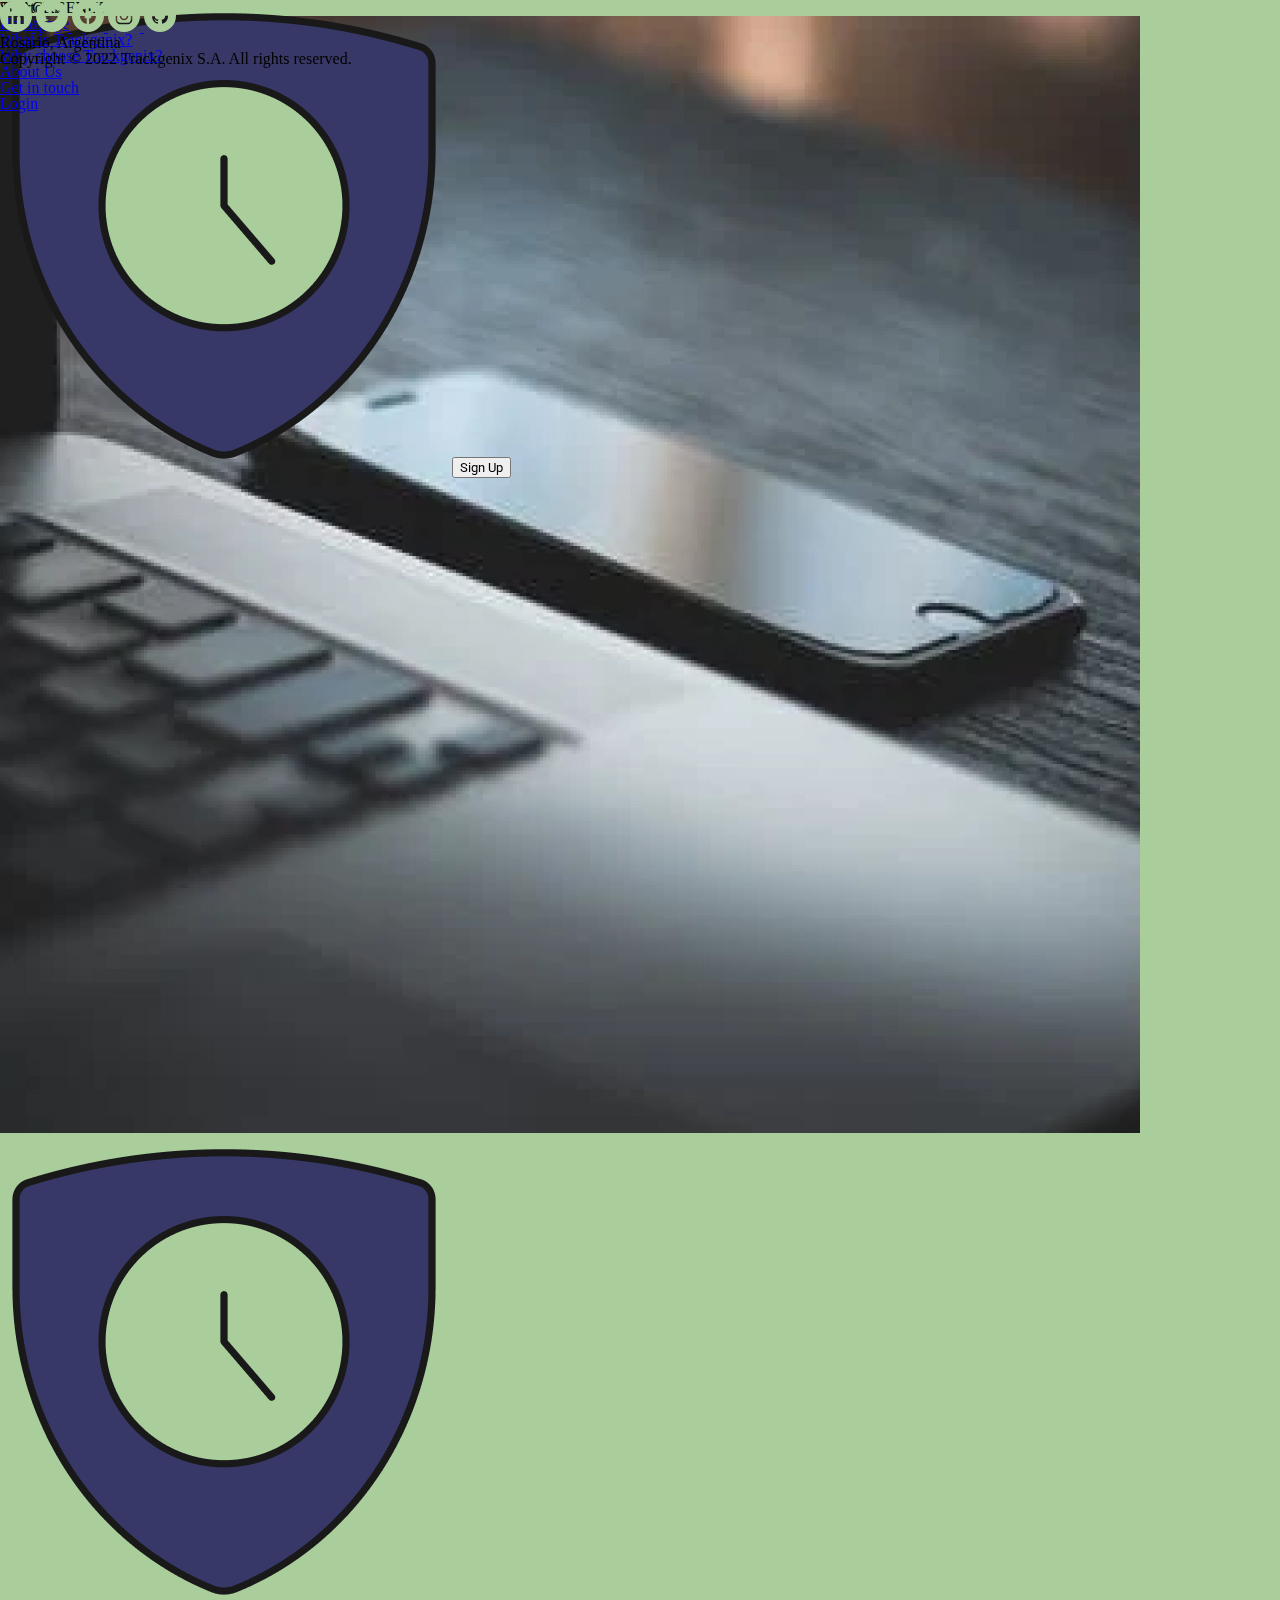
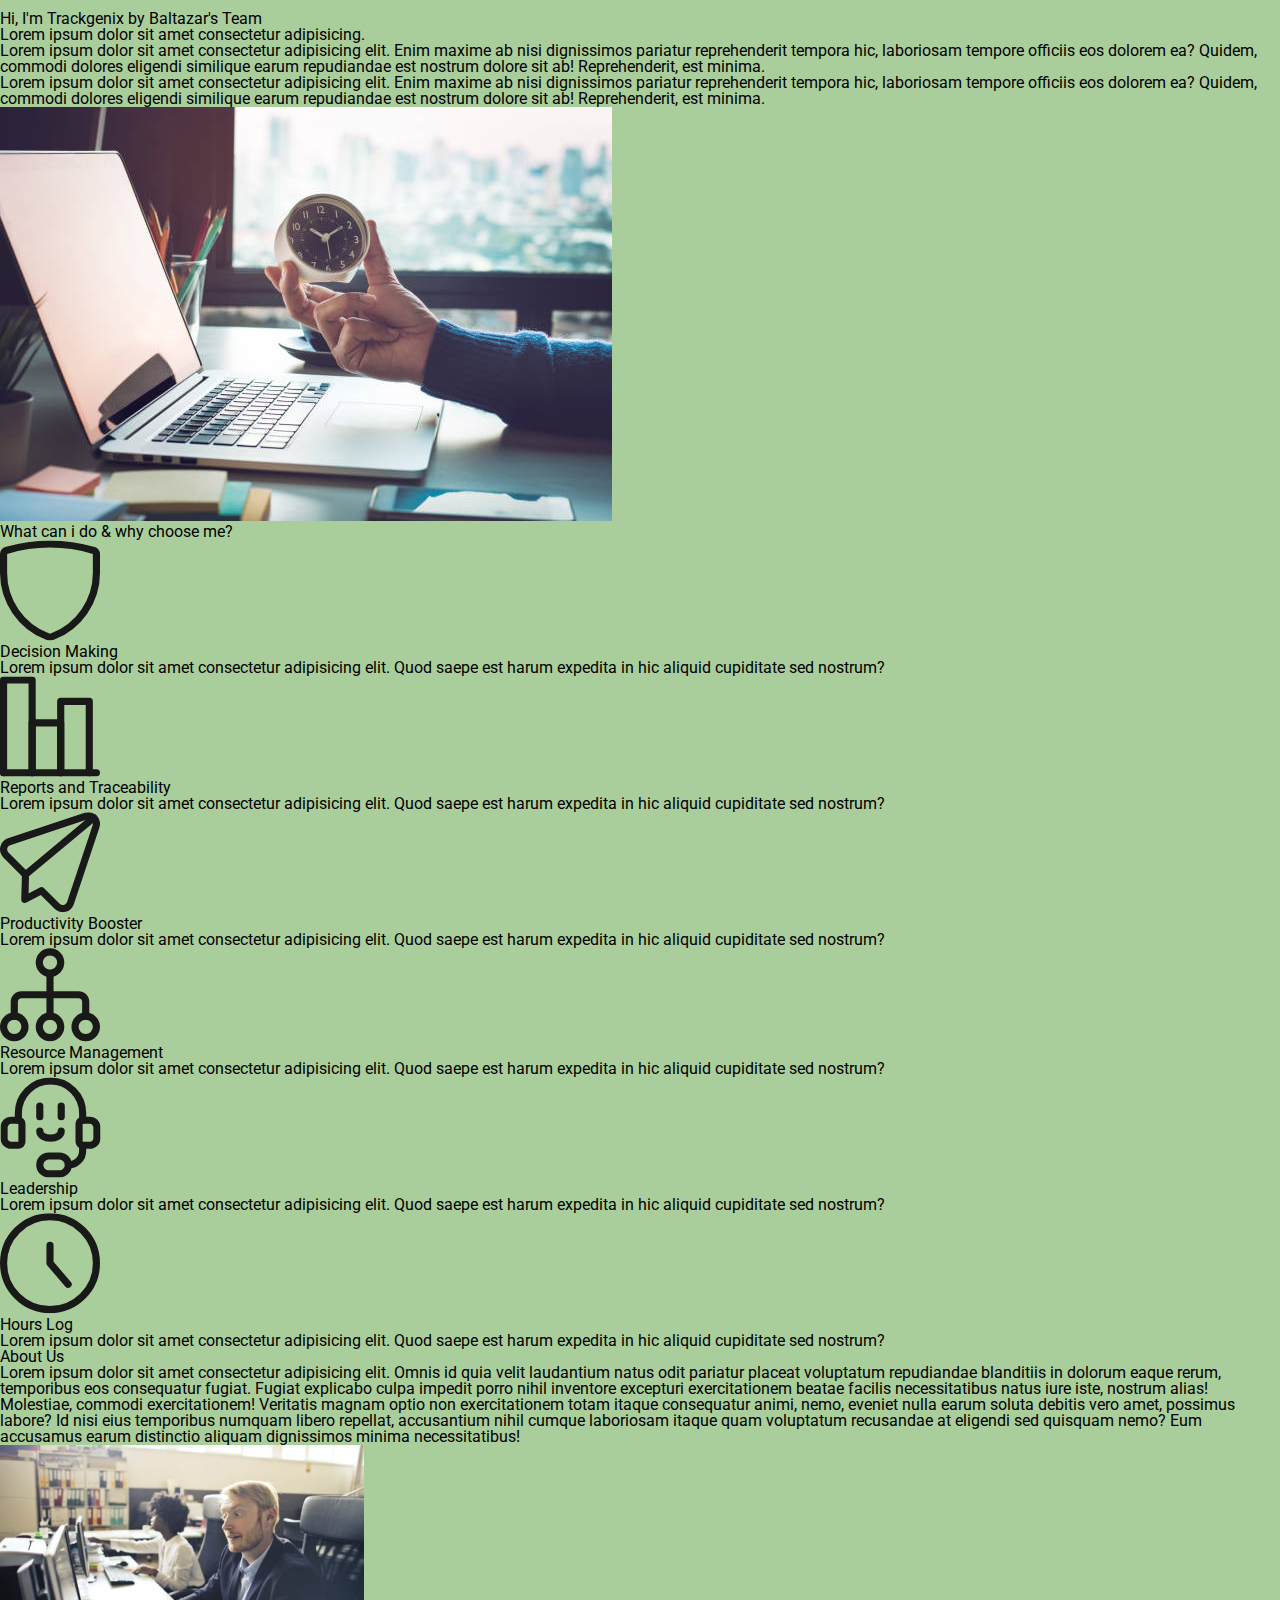
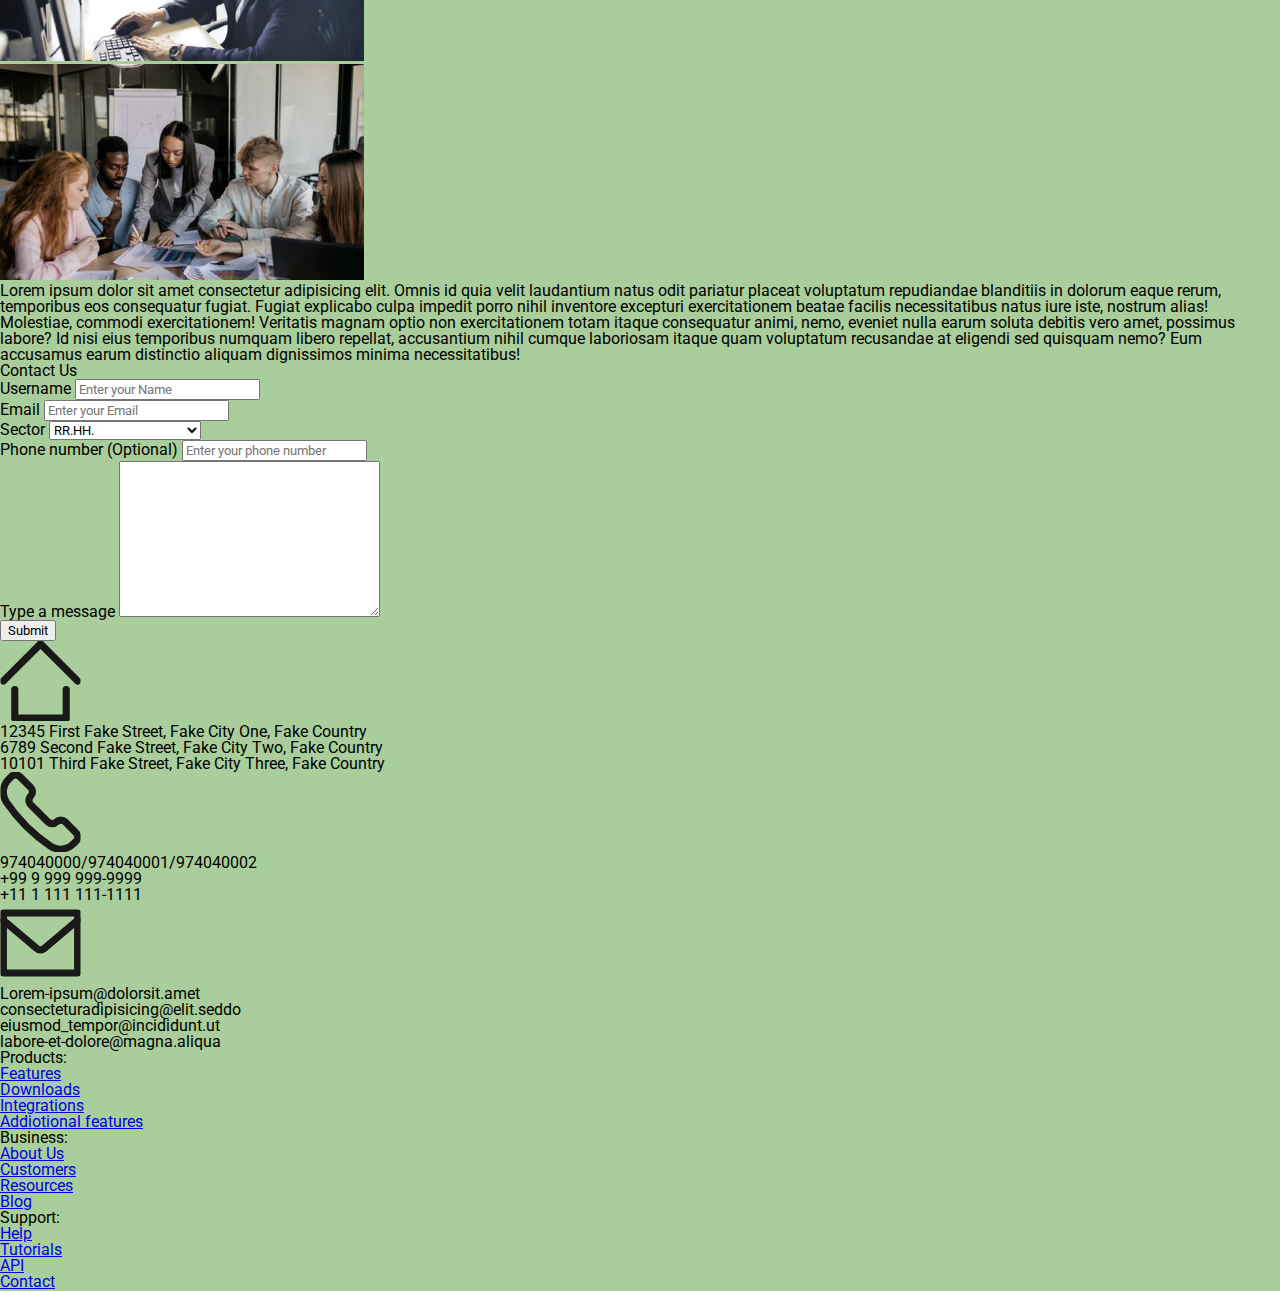
==== semana-03/index.html @ 25476b40 "BaSP-W03-2022: Changes to the img folder and modified the index.html and the README.md file" ====
<!DOCTYPE html>
<html lang="en">
    <head>
        <meta charset="UTF-8">
        <meta http-equiv="X-UA-Compatible" content="IE=edge">
        <meta name="viewport" content="width=device-width, initial-scale=1.0">
        <title>Trackgenix Landing Page</title>
        <link rel="preconnect" href="https://fonts.googleapis.com">
        <link rel="preconnect" href="https://fonts.gstatic.com" crossorigin>
        <link href="https://fonts.googleapis.com/css2?family=Roboto:wght@400;500;700&display=swap" rel="stylesheet">
        <link rel="stylesheet" href="css/reset.css">
        <link rel="stylesheet" href="css/styles.css">
    </head>
    <body>
        <header class="layout">
            <img src="img/logo.png" alt="small-logo-of-a-shield-with-a-watch-inside">
            <button>Sign Up</button>
        </header>
        <aside class="layout">
            <nav>
                <div>Shortcuts</div>
                <ul>
                    <li>
                        <a href="#homepage">Homepage</a>
                    </li>
                    <li>
                        <a href="#imtrackgenix">What is Trackgenix?</a>
                    </li>
                    <li>
                        <a href="#what-why">Why choose Trackgenix?</a>
                    </li>
                    <li>
                        <a href="#about-us">About Us</a>
                    </li>
                    <li>
                        <a href="#contact-us">Get in touch</a>
                    </li>
                    <li>
                        <a href="#homepage">Login</a>
                    </li>
                </ul>
            </nav>
        </aside>
        <footer class="layout">
            <div id="social-media-bar">
                <a href="https://ar.linkedin.com/" target="_blank">
                    <img src="img/linkedin.svg" alt="linkedin-icon">
                </a>
                <a href="https://twitter.com/" target="_blank">
                    <img src="img/twitter.svg" alt="twitter-icon">
                </a>
                <a href="https://es-la.facebook.com/" target="_blank">
                    <img src="img/facebook.svg" alt="facebook-icon">
                </a>
                <a href="https://www.instagram.com/" target="_blank">
                    <img src="img/instagram.svg" alt="instagram-icon">
                </a>
                <a href="https://github.com/" target="_blank">
                    <img src="img/githab.svg" alt="git-hub-icon">
                </a>
            </div>
            <p>Rosario, Argentina</p>
            <p>Copyright © 2022 Trackgenix S.A. All rights reserved.</p>
        </footer>
        <section id="homepage">  
            <h1>TRACKGENIX</h1>
            <img src="img/background-img.jpg" alt="a-laptop-with-a-phone-aside" id="background-img">
            <img src="img/logo.png" alt="big-logo-of-a-shield-with-a-watch-inside" id="logo-icon">
        </section>
        <main>
            <section id="im-trackgenix">
                    <h2>Hi, I'm Trackgenix by Baltazar's Team</h2>
                    <p>Lorem ipsum dolor sit amet consectetur adipisicing.</p>
                <p>
                    Lorem ipsum dolor sit amet consectetur adipisicing elit. Enim maxime ab nisi dignissimos
                    pariatur reprehenderit tempora hic, laboriosam tempore officiis eos dolorem ea? Quidem,
                    commodi dolores eligendi similique earum repudiandae est nostrum dolore sit ab!
                    Reprehenderit, est minima.
                </p>
                <p>
                    Lorem ipsum dolor sit amet consectetur adipisicing elit. Enim maxime ab nisi dignissimos
                    pariatur reprehenderit tempora hic, laboriosam tempore officiis eos dolorem ea? Quidem,
                    commodi dolores eligendi similique earum repudiandae est nostrum dolore sit ab!
                    Reprehenderit, est minima.
                </p>
                <div>
                    <img src="img/main-img.jpg" alt="a-watch-held-next-to-a-laptop">
                </div>
            </section>
            <section class="what-why">
                <h2>What can i do & why choose me?</h2>
                <div>
                    <img src="img/decision-making.svg" alt="a-shield-icon">
                    <h3>Decision Making</h3>
                    <p>
                        Lorem ipsum dolor sit amet consectetur adipisicing elit. Quod saepe est harum expedita in
                        hic aliquid cupiditate sed nostrum?
                    </p>
                </div>
                <div>
                    <img src="img/reports.svg" alt="an-icon-of-a-statistical-graph">
                    <h3>Reports and Traceability</h3>
                    <p>
                        Lorem ipsum dolor sit amet consectetur adipisicing elit. Quod saepe est harum expedita in
                        hic aliquid cupiditate sed nostrum?
                    </p>
                </div>
                <div>
                    <img src="img/productivity-booster.svg" alt="a-paper-plane-icon">
                    <h3>Productivity Booster</h3>
                    <p>
                        Lorem ipsum dolor sit amet consectetur adipisicing elit. Quod saepe est harum expedita in
                        hic aliquid cupiditate sed nostrum?
                    </p>
                </div>
                <div>
                    <img src="img/resource-management.svg" alt="a-hierarchical-tree-icon">
                    <h3>Resource Management</h3>
                    <p>
                        Lorem ipsum dolor sit amet consectetur adipisicing elit. Quod saepe est harum expedita in
                        hic aliquid cupiditate sed nostrum?
                    </p>
                </div>
                <div>
                    <img src="img/leadership.svg" alt="one-person-voice-chatting">
                    <h3>Leadership</h3>
                    <p>
                        Lorem ipsum dolor sit amet consectetur adipisicing elit. Quod saepe est harum expedita in
                        hic aliquid cupiditate sed nostrum?
                    </p>
                </div>
                <div>
                    <img src="img/hours-log.svg" alt="a-clock-icon">
                    <h3>Hours Log</h3>
                    <p>
                        Lorem ipsum dolor sit amet consectetur adipisicing elit. Quod saepe est harum expedita in
                        hic aliquid cupiditate sed nostrum?
                    </p>
                </div>
            </section>
            <section id="about-us">
                <h3>About Us</h3>
                <div>
                    <p>
                        Lorem ipsum dolor sit amet consectetur adipisicing elit. Omnis id quia velit laudantium natus
                        odit pariatur placeat voluptatum repudiandae blanditiis in dolorum eaque rerum, temporibus
                        eos consequatur fugiat. Fugiat explicabo culpa impedit porro nihil inventore excepturi
                        exercitationem beatae facilis necessitatibus natus iure iste, nostrum alias! Molestiae,
                        commodi exercitationem! Veritatis magnam optio non exercitationem totam itaque consequatur
                        animi, nemo, eveniet nulla earum soluta debitis vero amet, possimus labore? Id nisi eius
                        temporibus numquam libero repellat, accusantium nihil cumque laboriosam itaque quam
                        voluptatum recusandae at eligendi sed quisquam nemo? Eum accusamus earum distinctio aliquam
                        dignissimos minima necessitatibus!
                    </p>
                    <img src="img/first-office-img.jpg" alt="man-and-women-working-in-the-office">
                </div>
                <div>
                    <img src="img/second-office-img.jpg" alt="group-of-people-working-in-the-office">
                    <p>
                        Lorem ipsum dolor sit amet consectetur adipisicing elit. Omnis id quia velit laudantium natus
                        odit pariatur placeat voluptatum repudiandae blanditiis in dolorum eaque rerum, temporibus
                        eos consequatur fugiat. Fugiat explicabo culpa impedit porro nihil inventore excepturi
                        exercitationem beatae facilis necessitatibus natus iure iste, nostrum alias! Molestiae,
                        commodi exercitationem! Veritatis magnam optio non exercitationem totam itaque consequatur
                        animi, nemo, eveniet nulla earum soluta debitis vero amet, possimus labore? Id nisi eius
                        temporibus numquam libero repellat, accusantium nihil cumque laboriosam itaque quam
                        voluptatum recusandae at eligendi sed quisquam nemo? Eum accusamus earum distinctio aliquam
                        dignissimos minima necessitatibus!
                    </p>
                </div>
            </section>
            <section id="contact-us">
                <h3>Contact Us</h3>
                <form action="">
                    <div>
                        <label for="form-name">Username</label>
                        <input type="text" name="user-name" id="form-name" placeholder="Enter your Name">
                    </div>
                    <div>
                        <label for="form-email">Email</label>
                        <input type="email" name="user-email" id="form-email" placeholder="Enter your Email">
                    </div>
                    <div>
                        <label for="form-sector">Sector</label>
                        <select name="sector" id="form-sector">
                            <option value="rrhh">RR.HH.</option>
                            <option value="systems">SYSTEMS</option>
                            <option value="commercialization">COMMERCIALIZATION</option>
                        </select>
                    </div>
                    <div>
                        <label for="form-phone-number">Phone number (Optional)</label>
                        <input type="number" name="f-phone-num" id="form-phone" placeholder="Enter your phone number">
                    </div>
                    <div>
                        <label for="form-type-a-message">Type a message</label>
                        <textarea name="message" id="form-type-a-message" cols="30" rows="10"></textarea>
                    </div>
                    <input type="submit" name="submit" value="Submit">
                </form>
                <div>
                    <div class="contact-info">
                        <img src="img/address.svg" alt="house-icon">
                        <div>
                            <p>12345 First Fake Street, Fake City One, Fake Country</p>
                            <p>6789 Second Fake Street, Fake City Two, Fake Country</p>
                            <p>10101 Third Fake Street, Fake City Three, Fake Country</p>
                        </div>
                    </div>
                    <div class="contact-info">
                        <img src="img/phone.svg" alt="phone-icon">
                        <div>
                            <p>974040000/974040001/974040002</p>
                            <p>+99 9 999 999-9999</p>
                            <p>+11 1 111 111-1111</p>
                        </div>
                    </div>
                    <div class="contact-info">
                        <img src="img/mail.svg" alt="mail-icon">
                        <div>
                            <p>Lorem-ipsum@dolorsit.amet</p>
                            <p>consecteturadipisicing@elit.seddo</p>
                            <p>eiusmod_tempor@incididunt.ut</p>
                            <p>labore-et-dolore@magna.aliqua</p>
                        </div>
                    </div>
                </div>
            </section>
            <section id="ordered-list">
                <div class="shortcuts-list">
                    <h4>Products:</h4>
                    <ol>
                        <li>
                            <a href="#homepage">Features</a>
                        </li>
                        <li>
                            <a href="#homepage">Downloads</a>
                        </li>
                        <li>
                            <a href="#homepage">Integrations</a>
                        </li>
                        <li>
                            <a href="#homepage">Addiotional features</a>
                        </li>
                    </ol>
                </div>
                <div class="shortcuts-list">
                    <h4>Business:</h4>
                    <ol>
                        <li>
                            <a href="#about-us">About Us</a>
                        </li>
                        <li>
                            <a href="#homepage">Customers</a>
                        </li>
                        <li>
                            <a href="#homepage">Resources</a>
                        </li>
                        <li>
                            <a href="#homepage">Blog</a>
                        </li>
                    </ol>
                </div>
                <div class="shortcuts-list">
                    <h4>Support:</h4>
                    <ol>
                        <li>
                            <a href="#homepage">Help</a>
                        </li>
                        <li>
                            <a href="#homepage">Tutorials</a>
                        </li>
                        <li>
                            <a href="#homepage">API</a>
                        </li>
                        <li>
                            <a href="#contact-us">Contact</a>
                        </li>
                    </ol>
                </div>
            </section>
        </main>
    </body>
</html>
---- semana-03/css/styles.css ----
/* global */
* {
    font-family: 'Roboto', sans-serif;
}

/* body-backgrounds */
body {
    background-color: #aace9b;
}
body > div {
    background-color: #ffffff;
}

/* layout */
.layout {
    position: fixed;
}
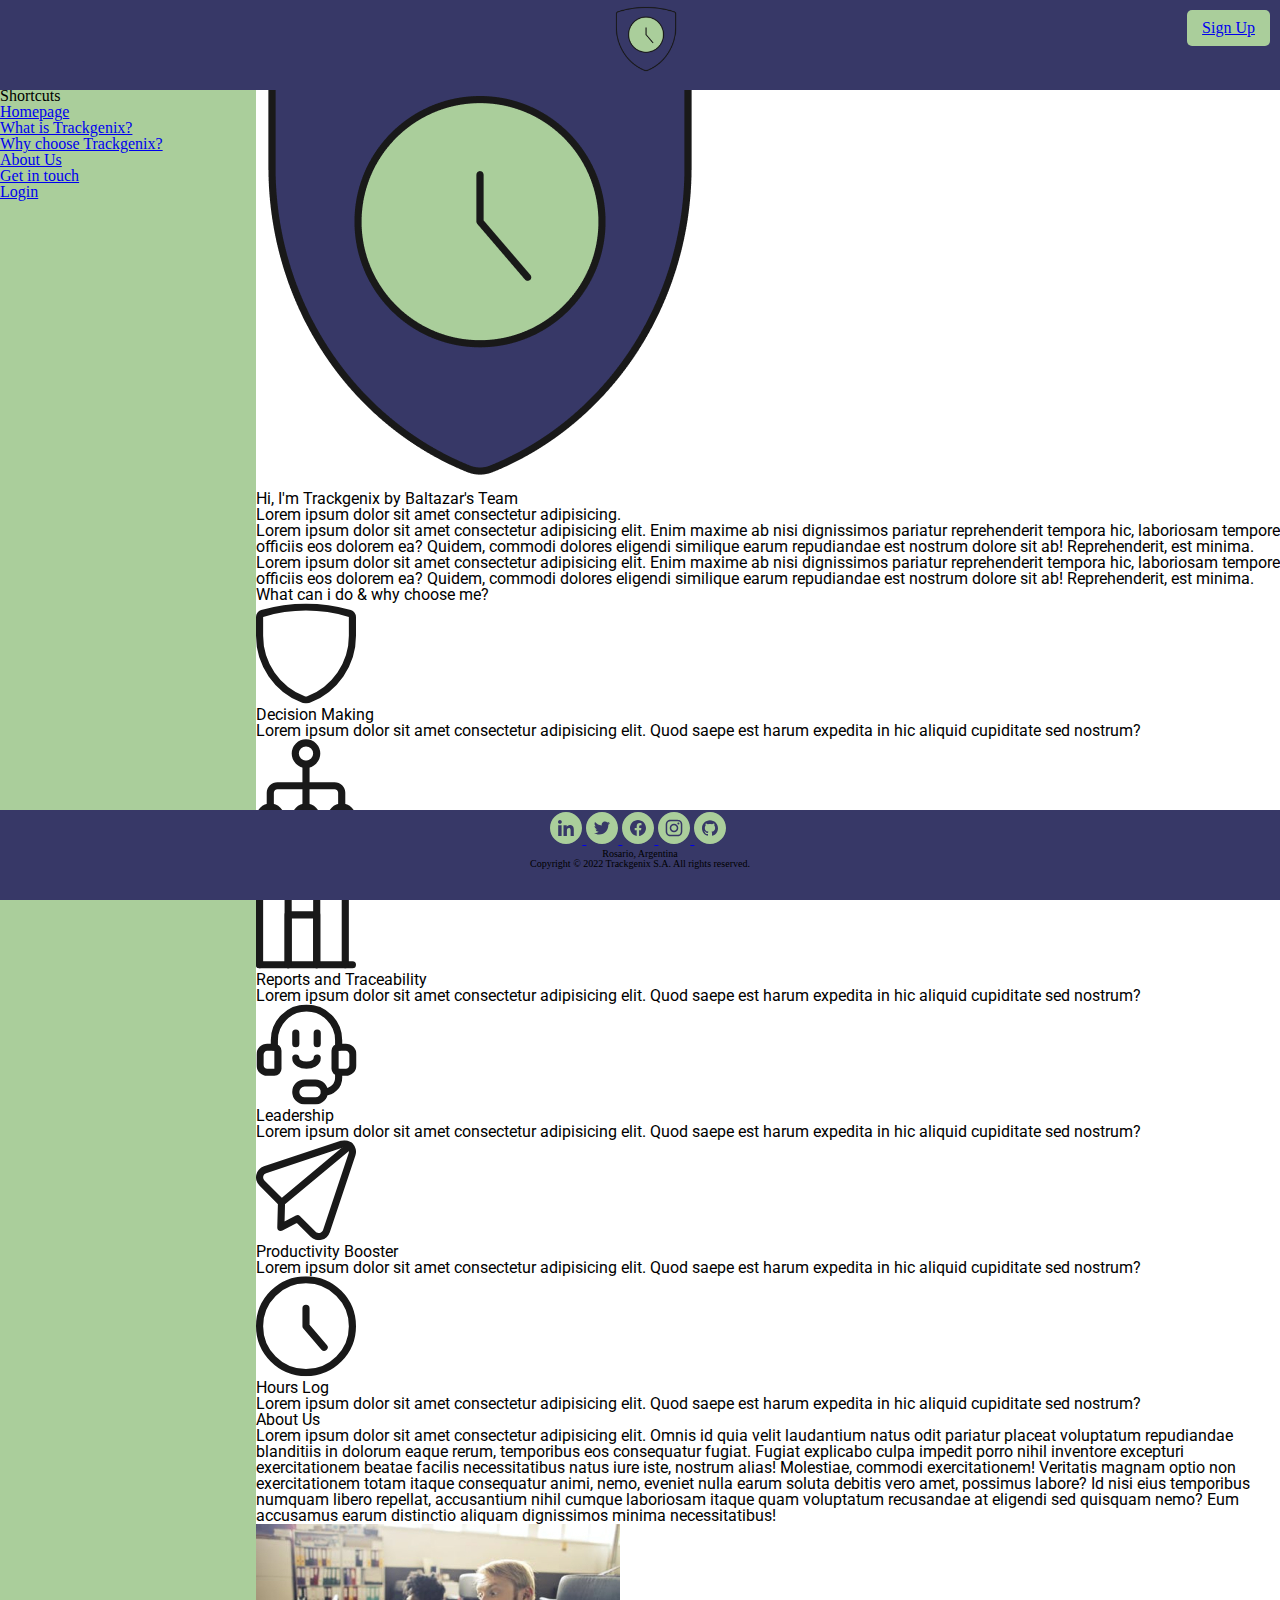
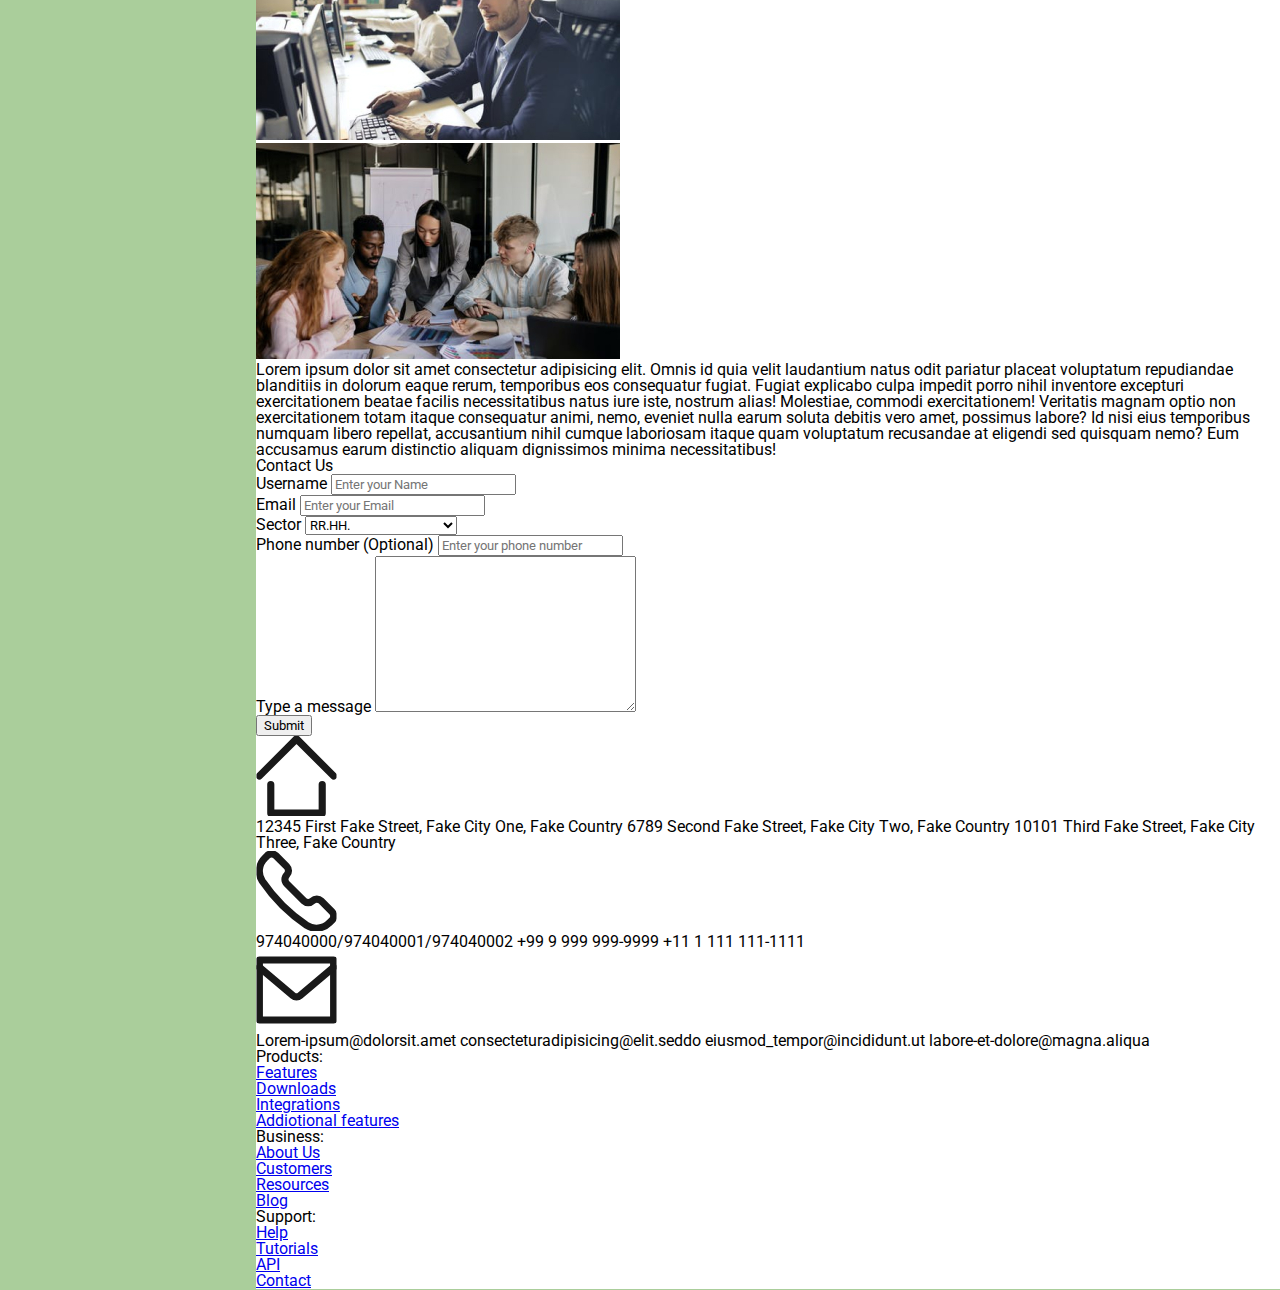
==== commit 06ccf24b: "BaSP-W03-2022: Almost ready the layout in css" ====
--- a/semana-03/index.html
+++ b/semana-03/index.html
@@ -12,65 +12,67 @@
         <link rel="stylesheet" href="css/styles.css">
     </head>
     <body>
-        <header class="layout">
-            <img src="img/logo.png" alt="small-logo-of-a-shield-with-a-watch-inside">
-            <button>Sign Up</button>
-        </header>
-        <aside class="layout">
-            <nav>
-                <div>Shortcuts</div>
-                <ul>
-                    <li>
-                        <a href="#homepage">Homepage</a>
-                    </li>
-                    <li>
-                        <a href="#imtrackgenix">What is Trackgenix?</a>
-                    </li>
-                    <li>
-                        <a href="#what-why">Why choose Trackgenix?</a>
-                    </li>
-                    <li>
-                        <a href="#about-us">About Us</a>
-                    </li>
-                    <li>
-                        <a href="#contact-us">Get in touch</a>
-                    </li>
-                    <li>
-                        <a href="#homepage">Login</a>
-                    </li>
-                </ul>
-            </nav>
-        </aside>
-        <footer class="layout">
-            <div id="social-media-bar">
-                <a href="https://ar.linkedin.com/" target="_blank">
-                    <img src="img/linkedin.svg" alt="linkedin-icon">
-                </a>
-                <a href="https://twitter.com/" target="_blank">
-                    <img src="img/twitter.svg" alt="twitter-icon">
-                </a>
-                <a href="https://es-la.facebook.com/" target="_blank">
-                    <img src="img/facebook.svg" alt="facebook-icon">
-                </a>
-                <a href="https://www.instagram.com/" target="_blank">
-                    <img src="img/instagram.svg" alt="instagram-icon">
-                </a>
-                <a href="https://github.com/" target="_blank">
-                    <img src="img/githab.svg" alt="git-hub-icon">
-                </a>
-            </div>
-            <p>Rosario, Argentina</p>
-            <p>Copyright © 2022 Trackgenix S.A. All rights reserved.</p>
-        </footer>
-        <section id="homepage">  
-            <h1>TRACKGENIX</h1>
-            <img src="img/background-img.jpg" alt="a-laptop-with-a-phone-aside" id="background-img">
-            <img src="img/logo.png" alt="big-logo-of-a-shield-with-a-watch-inside" id="logo-icon">
-        </section>
+        <div id="layout">
+            <header class="layout">
+                <img src="img/logo.png" alt="small-logo-of-a-shield-with-a-watch-inside">
+                <a href="#homepage" class="button" id="header-sign-up-button">Sign Up</a>
+            </header>
+            <aside class="layout">
+                <nav>
+                    <div>Shortcuts</div>
+                    <ul>
+                        <li>
+                            <a href="#homepage">Homepage</a>
+                        </li>
+                        <li>
+                            <a href="#imtrackgenix">What is Trackgenix?</a>
+                        </li>
+                        <li>
+                            <a href="#what-why">Why choose Trackgenix?</a>
+                        </li>
+                        <li>
+                            <a href="#about-us">About Us</a>
+                        </li>
+                        <li>
+                            <a href="#contact-us">Get in touch</a>
+                        </li>
+                        <li>
+                            <a href="#homepage">Login</a>
+                        </li>
+                    </ul>
+                </nav>
+            </aside>
+            <footer class="layout">
+                <div class="footer-content" id="social-media-bar">
+                    <a href="https://ar.linkedin.com/" target="_blank">
+                        <img src="img/linkedin.svg" alt="linkedin-icon">
+                    </a>
+                    <a href="https://twitter.com/" target="_blank">
+                        <img src="img/twitter.svg" alt="twitter-icon">
+                    </a>
+                    <a href="https://es-la.facebook.com/" target="_blank">
+                        <img src="img/facebook.svg" alt="facebook-icon">
+                    </a>
+                    <a href="https://www.instagram.com/" target="_blank">
+                        <img src="img/instagram.svg" alt="instagram-icon">
+                    </a>
+                    <a href="https://github.com/" target="_blank">
+                        <img src="img/githab.svg" alt="git-hub-icon">
+                    </a>
+                </div>
+                <p class="footer-content">Rosario, Argentina</p>
+                <p class="footer-content">Copyright © 2022 Trackgenix S.A. All rights reserved.</p>
+            </footer>
+        </div>
         <main>
+            <section id="homepage">  
+                <h1>Trackgenix</h1>
+                <!-- <img src="img/background-img.jpg" alt="a-laptop-with-a-phone-aside" id="background-img"> -->
+                <img src="img/logo.png" alt="big-logo-of-a-shield-with-a-watch-inside" id="logo-icon">
+            </section>
             <section id="im-trackgenix">
-                    <h2>Hi, I'm Trackgenix by Baltazar's Team</h2>
-                    <p>Lorem ipsum dolor sit amet consectetur adipisicing.</p>
+                <h2>Hi, I'm Trackgenix by Baltazar's Team</h2>
+                <p>Lorem ipsum dolor sit amet consectetur adipisicing.</p>
                 <p>
                     Lorem ipsum dolor sit amet consectetur adipisicing elit. Enim maxime ab nisi dignissimos
                     pariatur reprehenderit tempora hic, laboriosam tempore officiis eos dolorem ea? Quidem,
@@ -84,64 +86,76 @@
                     Reprehenderit, est minima.
                 </p>
                 <div>
-                    <img src="img/main-img.jpg" alt="a-watch-held-next-to-a-laptop">
+                    <!-- <img src="img/main-img.jpg" alt="a-watch-held-next-to-a-laptop"> -->
                 </div>
             </section>
             <section class="what-why">
                 <h2>What can i do & why choose me?</h2>
-                <div>
-                    <img src="img/decision-making.svg" alt="a-shield-icon">
-                    <h3>Decision Making</h3>
-                    <p>
-                        Lorem ipsum dolor sit amet consectetur adipisicing elit. Quod saepe est harum expedita in
-                        hic aliquid cupiditate sed nostrum?
-                    </p>
-                </div>
-                <div>
-                    <img src="img/reports.svg" alt="an-icon-of-a-statistical-graph">
-                    <h3>Reports and Traceability</h3>
-                    <p>
-                        Lorem ipsum dolor sit amet consectetur adipisicing elit. Quod saepe est harum expedita in
-                        hic aliquid cupiditate sed nostrum?
-                    </p>
-                </div>
-                <div>
-                    <img src="img/productivity-booster.svg" alt="a-paper-plane-icon">
-                    <h3>Productivity Booster</h3>
-                    <p>
-                        Lorem ipsum dolor sit amet consectetur adipisicing elit. Quod saepe est harum expedita in
-                        hic aliquid cupiditate sed nostrum?
-                    </p>
-                </div>
-                <div>
-                    <img src="img/resource-management.svg" alt="a-hierarchical-tree-icon">
-                    <h3>Resource Management</h3>
-                    <p>
-                        Lorem ipsum dolor sit amet consectetur adipisicing elit. Quod saepe est harum expedita in
-                        hic aliquid cupiditate sed nostrum?
-                    </p>
-                </div>
-                <div>
-                    <img src="img/leadership.svg" alt="one-person-voice-chatting">
-                    <h3>Leadership</h3>
-                    <p>
-                        Lorem ipsum dolor sit amet consectetur adipisicing elit. Quod saepe est harum expedita in
-                        hic aliquid cupiditate sed nostrum?
-                    </p>
-                </div>
-                <div>
-                    <img src="img/hours-log.svg" alt="a-clock-icon">
-                    <h3>Hours Log</h3>
-                    <p>
-                        Lorem ipsum dolor sit amet consectetur adipisicing elit. Quod saepe est harum expedita in
-                        hic aliquid cupiditate sed nostrum?
-                    </p>
+                <div class="ww-div">
+                    <img class="ww-el" src="img/decision-making.svg" alt="a-shield-icon">
+                    <div class="ww-el-t">
+                        <h3>Decision Making</h3>
+                        <p>
+                            Lorem ipsum dolor sit amet consectetur adipisicing elit. Quod saepe est harum expedita in
+                            hic aliquid cupiditate sed nostrum?
+                        </p>
+                    </div>
+                </div>
+                <div class="ww-div">
+                    <img class="ww-el" src="img/resource-management.svg" alt="a-hierarchical-tree-icon">
+                    <div class="ww-el-t">
+                        <h3>Resource Management</h3>
+                        <p>
+                            Lorem ipsum dolor sit amet consectetur adipisicing elit. Quod saepe est harum expedita in
+                            hic aliquid cupiditate sed nostrum?
+                        </p>
+                    </div>
+                </div>
+                <div class="ww-div">
+                    <img class="ww-el" src="img/reports.svg" alt="an-icon-of-a-statistical-graph">
+                    <div class="ww-el-t">
+                        <h3>Reports and Traceability</h3>
+                        <p>
+                            Lorem ipsum dolor sit amet consectetur adipisicing elit. Quod saepe est harum expedita in
+                            hic aliquid cupiditate sed nostrum?
+                        </p>
+                    </div>
+                </div>
+                <div class="ww-div">
+                    <img class="ww-el" src="img/leadership.svg" alt="one-person-voice-chatting">
+                    <div class="ww-el-t">
+                        <h3>Leadership</h3>
+                        <p>
+                            Lorem ipsum dolor sit amet consectetur adipisicing elit. Quod saepe est harum expedita in
+                            hic aliquid cupiditate sed nostrum?
+                        </p>
+                    </div>
+                </div>
+                <div class="ww-div">
+                    <img class="ww-el" src="img/productivity-booster.svg" alt="a-paper-plane-icon">
+                    <div class="ww-el-t">
+                        <h3>Productivity Booster</h3>
+                        <p>
+                            Lorem ipsum dolor sit amet consectetur adipisicing elit. Quod saepe est harum expedita in
+                            hic aliquid cupiditate sed nostrum?
+                        </p>
+                    </div>
+                </div>
+                <div class="ww-div">
+                    <img class="ww-el" src="img/hours-log.svg" alt="a-clock-icon">
+                    <div class="ww-el-t">
+                        <h3>Hours Log</h3>
+                        <p>
+                            Lorem ipsum dolor sit amet consectetur adipisicing elit. Quod saepe est harum expedita in
+                            hic aliquid cupiditate sed nostrum?
+                        </p>
+                    </div>
                 </div>
             </section>
             <section id="about-us">
                 <h3>About Us</h3>
                 <div>
-                    <p>
+                    <p class="au-el-t">
                         Lorem ipsum dolor sit amet consectetur adipisicing elit. Omnis id quia velit laudantium natus
                         odit pariatur placeat voluptatum repudiandae blanditiis in dolorum eaque rerum, temporibus
                         eos consequatur fugiat. Fugiat explicabo culpa impedit porro nihil inventore excepturi
@@ -152,11 +166,11 @@
                         voluptatum recusandae at eligendi sed quisquam nemo? Eum accusamus earum distinctio aliquam
                         dignissimos minima necessitatibus!
                     </p>
-                    <img src="img/first-office-img.jpg" alt="man-and-women-working-in-the-office">
+                    <img class="au-el" id="au-el-r" src="img/first-office-img.jpg" alt="man-and-women-working-in-the-office">
                 </div>
                 <div>
-                    <img src="img/second-office-img.jpg" alt="group-of-people-working-in-the-office">
-                    <p>
+                    <img class="au-el" src="img/second-office-img.jpg" alt="group-of-people-working-in-the-office">
+                    <p class="au-el-t" id="au-el-t-r">
                         Lorem ipsum dolor sit amet consectetur adipisicing elit. Omnis id quia velit laudantium natus
                         odit pariatur placeat voluptatum repudiandae blanditiis in dolorum eaque rerum, temporibus
                         eos consequatur fugiat. Fugiat explicabo culpa impedit porro nihil inventore excepturi
@@ -172,15 +186,15 @@
             <section id="contact-us">
                 <h3>Contact Us</h3>
                 <form action="">
-                    <div>
+                    <div class="cu-div">
                         <label for="form-name">Username</label>
                         <input type="text" name="user-name" id="form-name" placeholder="Enter your Name">
                     </div>
-                    <div>
+                    <div class="cu-div">
                         <label for="form-email">Email</label>
                         <input type="email" name="user-email" id="form-email" placeholder="Enter your Email">
                     </div>
-                    <div>
+                    <div class="cu-div">
                         <label for="form-sector">Sector</label>
                         <select name="sector" id="form-sector">
                             <option value="rrhh">RR.HH.</option>
@@ -188,41 +202,41 @@
                             <option value="commercialization">COMMERCIALIZATION</option>
                         </select>
                     </div>
-                    <div>
+                    <div class="cu-div">
                         <label for="form-phone-number">Phone number (Optional)</label>
                         <input type="number" name="f-phone-num" id="form-phone" placeholder="Enter your phone number">
                     </div>
-                    <div>
+                    <div class="cu-div">
                         <label for="form-type-a-message">Type a message</label>
                         <textarea name="message" id="form-type-a-message" cols="30" rows="10"></textarea>
                     </div>
                     <input type="submit" name="submit" value="Submit">
                 </form>
-                <div>
+                <div class="contact-info-div">
                     <div class="contact-info">
                         <img src="img/address.svg" alt="house-icon">
-                        <div>
-                            <p>12345 First Fake Street, Fake City One, Fake Country</p>
-                            <p>6789 Second Fake Street, Fake City Two, Fake Country</p>
-                            <p>10101 Third Fake Street, Fake City Three, Fake Country</p>
-                        </div>
+                        <address>
+                            12345 First Fake Street, Fake City One, Fake Country
+                            6789 Second Fake Street, Fake City Two, Fake Country
+                            10101 Third Fake Street, Fake City Three, Fake Country
+                        </address>
                     </div>
                     <div class="contact-info">
                         <img src="img/phone.svg" alt="phone-icon">
-                        <div>
-                            <p>974040000/974040001/974040002</p>
-                            <p>+99 9 999 999-9999</p>
-                            <p>+11 1 111 111-1111</p>
-                        </div>
+                        <address>
+                            974040000/974040001/974040002
+                            +99 9 999 999-9999
+                            +11 1 111 111-1111
+                        </address>
                     </div>
                     <div class="contact-info">
                         <img src="img/mail.svg" alt="mail-icon">
-                        <div>
-                            <p>Lorem-ipsum@dolorsit.amet</p>
-                            <p>consecteturadipisicing@elit.seddo</p>
-                            <p>eiusmod_tempor@incididunt.ut</p>
-                            <p>labore-et-dolore@magna.aliqua</p>
-                        </div>
+                        <address>
+                            Lorem-ipsum@dolorsit.amet
+                            consecteturadipisicing@elit.seddo
+                            eiusmod_tempor@incididunt.ut
+                            labore-et-dolore@magna.aliqua
+                        </address>
                     </div>
                 </div>
             </section>
--- a/semana-03/css/styles.css
+++ b/semana-03/css/styles.css
@@ -3,15 +3,73 @@
     font-family: 'Roboto', sans-serif;
 }
 
-/* body-backgrounds */
+/* body backgrounds and main */
 body {
     background-color: #aace9b;
 }
-body > div {
+body > main {
     background-color: #ffffff;
+    width: 80%;
+    margin-left: 20%;
 }
 
-/* layout */
-.layout {
+/* layout - done */
+header.layout {
+    background-color: #373867;
     position: fixed;
+    width: 100%;
+    height: 10%;  
+    display: block;
+    top: 0;
+    margin: 0;
+    z-index: 3;
 }
+header img {
+    width: 5%;
+    height: 75%;
+    margin: 5px auto 5px 48%;
+    display: inline;
+}
+header .button {
+    float: right;
+    padding-top: 10px;
+    padding-bottom: 10px;
+    padding-left: 15px;
+    padding-right: 15px;
+    margin: 10px 10px 10px 30%;
+    background-color: #aace9b;
+    border-width: 2px;
+    border-radius: 5px;
+    border-color: #000000;
+    display: inline;
+}
+aside.layout {
+    width: 20%;
+    padding: 3% 0% 70% 0%;
+    overflow: hidden;
+    background-color: #aace9b;
+    margin-top: 50px;
+    margin-bottom: auto;
+    position: fixed;
+    z-index: 2;
+}
+footer.layout {
+    background-color: #373867;
+    width: 100%;
+    height: 10%;
+    display: block;
+    position: fixed;
+    bottom: 0;
+    z-index: 3;
+}
+footer img {
+    height: 90%;
+}
+footer #social-media-bar {
+    margin: 2px auto 2px 43%;
+}
+footer p {
+    font-size: 10px;
+    text-align: center;
+}
+
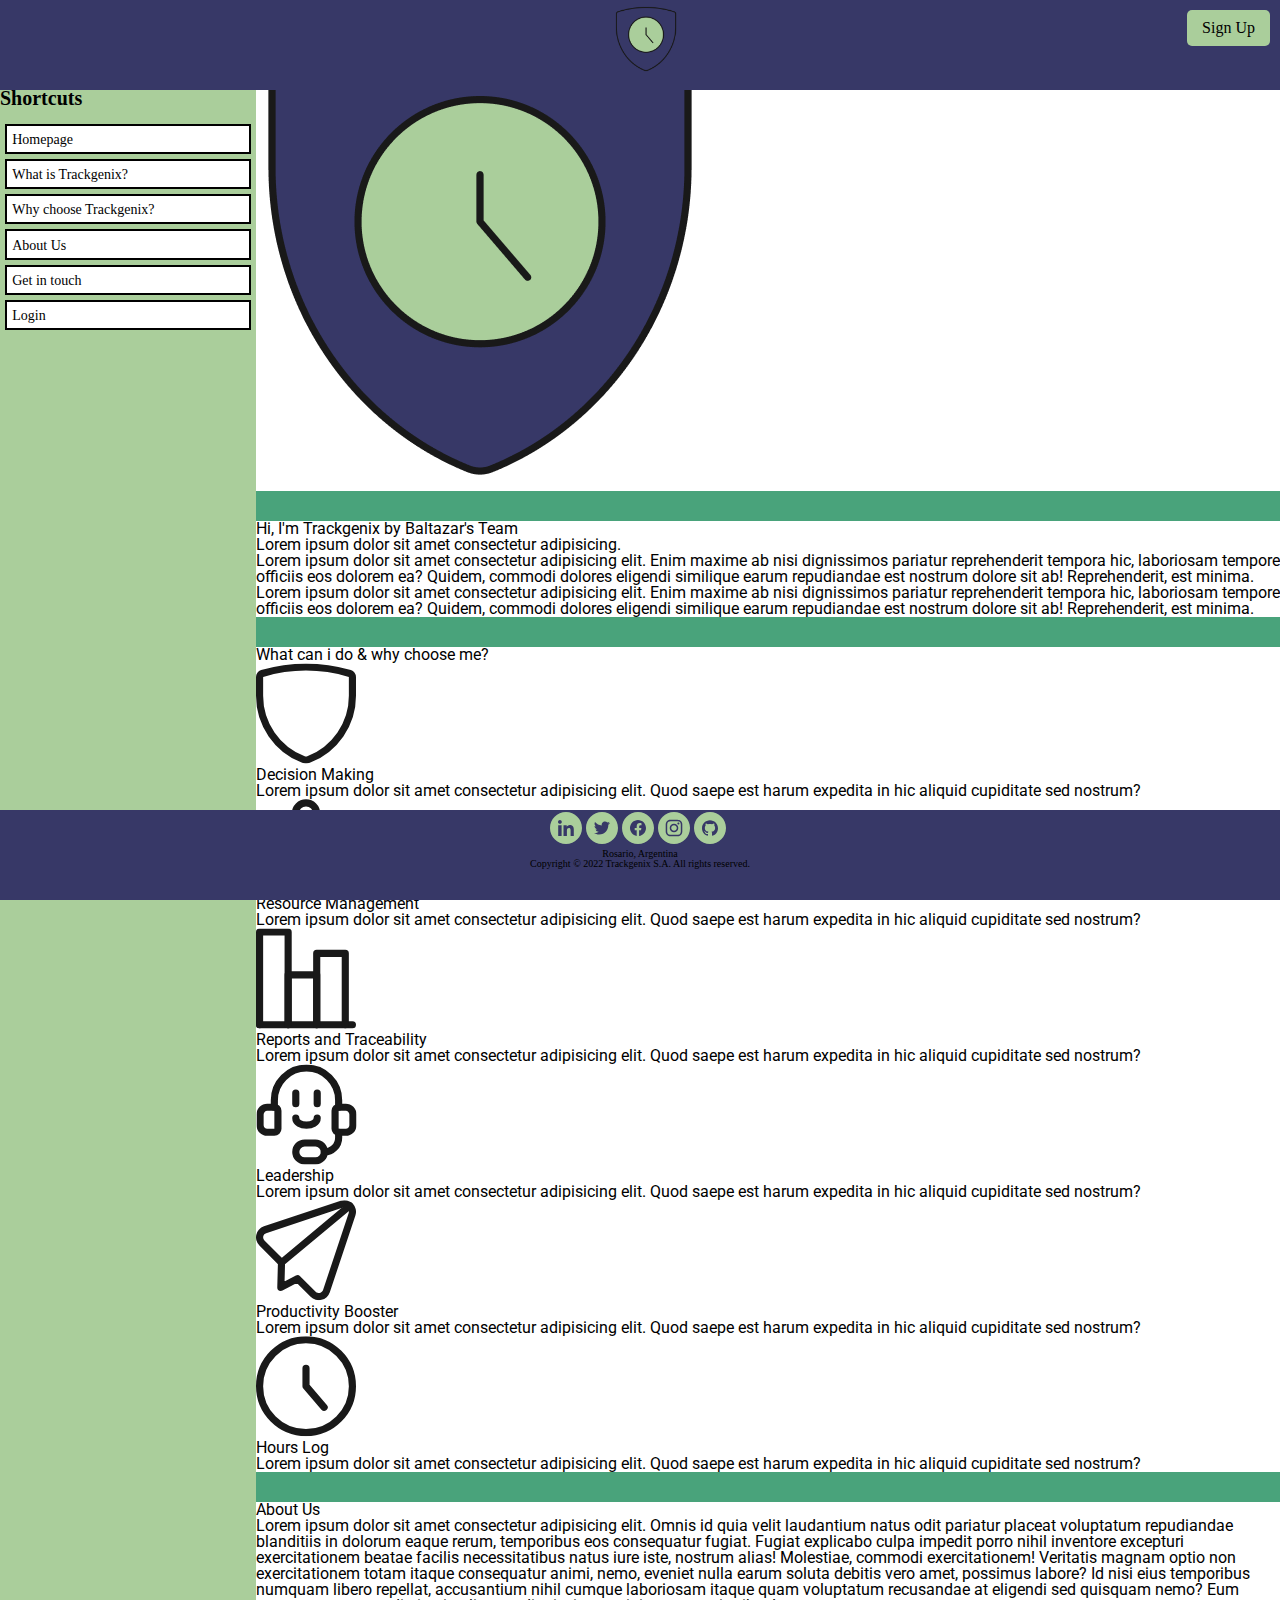
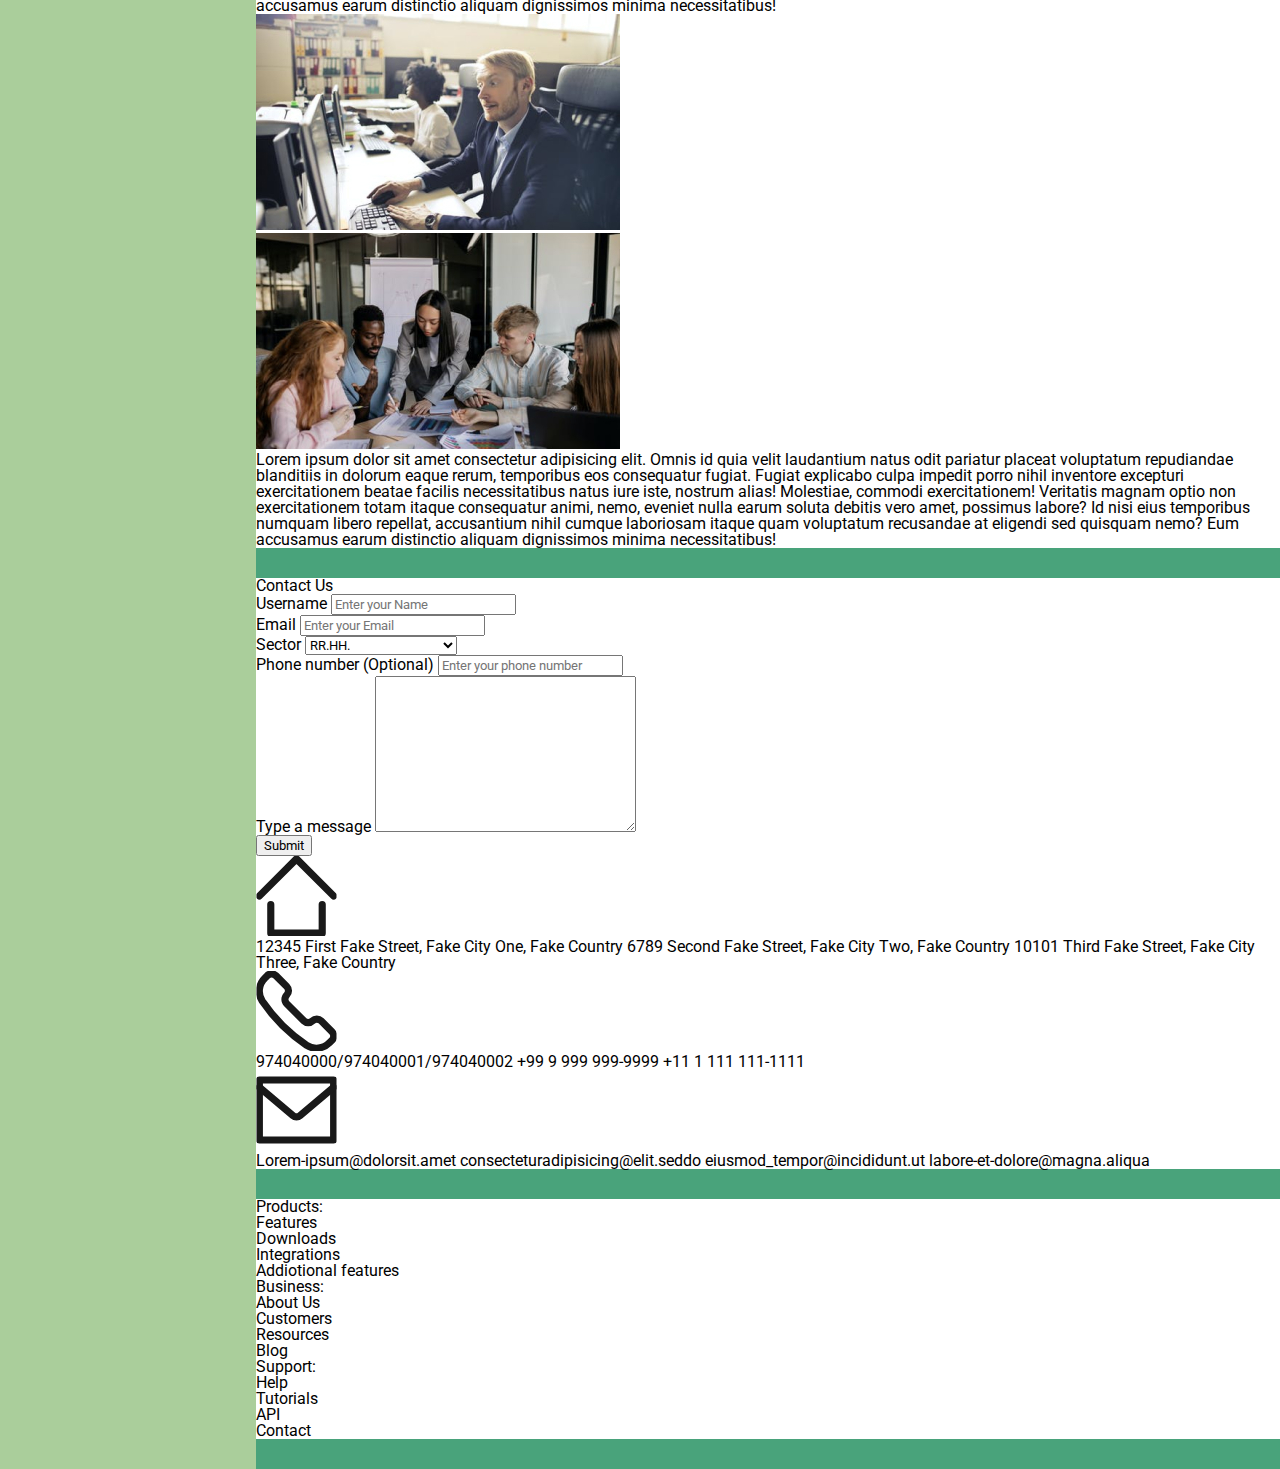
==== commit bd29bdee: "BaSP-W03-2022: Working with the styles of the nav bar, and the <a> tags states" ====
--- a/semana-03/index.html
+++ b/semana-03/index.html
@@ -204,7 +204,7 @@
                     </div>
                     <div class="cu-div">
                         <label for="form-phone-number">Phone number (Optional)</label>
-                        <input type="number" name="f-phone-num" id="form-phone" placeholder="Enter your phone number">
+                        <input type="number" name="f-ph-num" id="form-phone" placeholder="Enter your phone number">
                     </div>
                     <div class="cu-div">
                         <label for="form-type-a-message">Type a message</label>
--- a/semana-03/css/styles.css
+++ b/semana-03/css/styles.css
@@ -73,3 +73,40 @@
     text-align: center;
 }
 
+/* buttons and more = b&m */
+
+/* b&m - section settings */
+section {
+    display: block;
+    border-bottom: #49a37b;
+    border-style: solid;
+    border-width: 0px 0px 30px 0px;
+}
+
+/* b&m - a states - done */
+a, a:active, a:hover {
+    text-decoration-line: none;
+    color: #000000;
+}
+
+/* b&m - nav bar - done */
+nav div {
+    font-size: 20px;
+    font-weight: bold;
+    padding-bottom: 10px;
+}
+nav li {
+    float: center;
+    padding: 2%;
+    margin: 2%;
+    background-color: #ffffff;
+    border-width: 2px;
+    border-style: solid;
+    border-color: #000000;
+}
+nav li a {
+    color: #000000;
+    font-size: 14px;
+    font-weight: medium;
+}
+
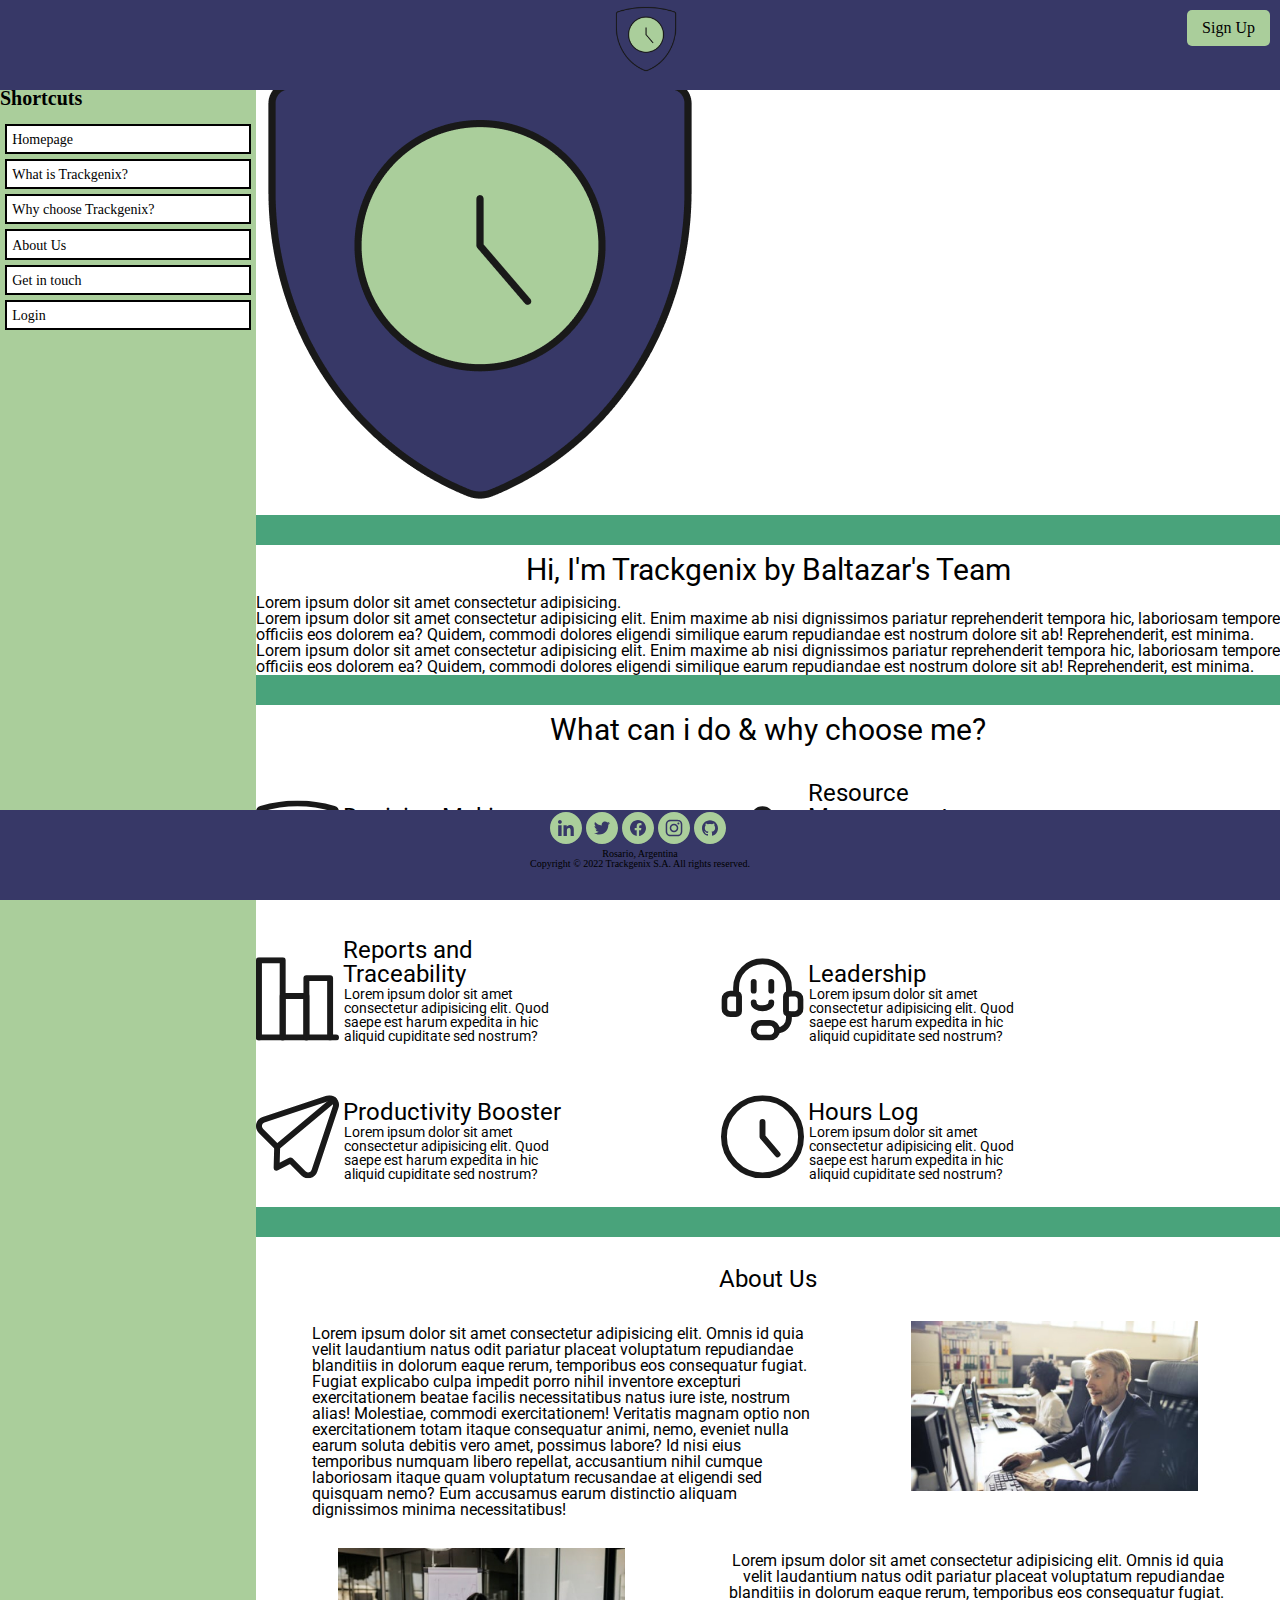
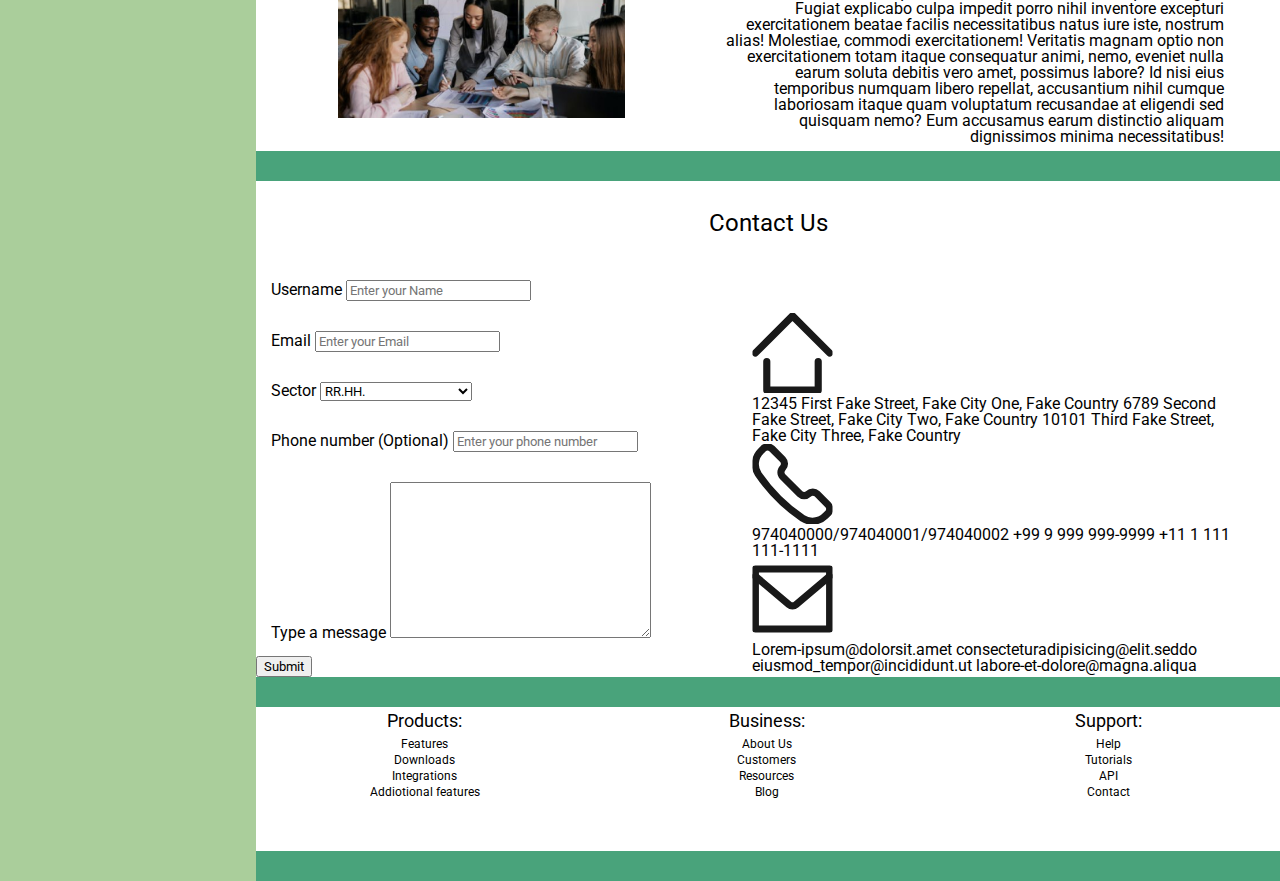
==== commit ace96747: "BaSP-W03-2022: Working on the settings for 'contact us' section, and the shortcuts lists" ====
--- a/semana-03/index.html
+++ b/semana-03/index.html
@@ -25,7 +25,7 @@
                             <a href="#homepage">Homepage</a>
                         </li>
                         <li>
-                            <a href="#imtrackgenix">What is Trackgenix?</a>
+                            <a href="#im-trackgenix">What is Trackgenix?</a>
                         </li>
                         <li>
                             <a href="#what-why">Why choose Trackgenix?</a>
--- a/semana-03/css/styles.css
+++ b/semana-03/css/styles.css
@@ -110,3 +110,106 @@
     font-weight: medium;
 }
 
+/* b&m - h & p settings */
+h1 {
+    text-transform: uppercase;
+    font-style: bold;
+    font-size: 40px;
+    text-align: center;
+}
+h2 {
+    font-size: 30px;
+    font-style: bold;
+    padding: 10px;
+    text-align: center;
+}
+h3 {
+    font-size: 24px;
+    font-style: bold;
+}
+h4 {
+    font-size: 18px;
+    font-style: bold;
+    padding: 5px;
+}
+h2#title-im-track {
+    width: 30%;
+}
+section>h3 {
+    text-align: center;
+    padding: 30px;
+}
+.subtitle {
+    font-size: 20px;
+    padding-top: 3px;
+}
+section>div>p {
+    font-size: 16px;
+    padding: 5px;
+    width: 30%;
+}
+section>div>div>p {
+    font-size: 14px;
+    padding: 1px;
+}
+.shortcuts-list a {
+    font-size: 12px;
+}
+
+/* b&m - ww settings - done */
+.ww-div {
+    display: inline-block;
+    width: 45%;
+    padding: 2.5% 0 2.5% 0;
+}
+.ww-el {
+    display: inline-block;
+    width: 18%;
+}
+.ww-el-t {
+    display: inline-block;
+    width: 50%;
+}
+
+/* b&m - au settings - done */
+.au-el , .au-el-t {
+    display: inline-block;
+    padding-bottom: 30px;
+}
+.au-el-t {
+    width: 50%;
+    margin-left: 5%;
+}
+.au-el {
+    width: 28%;
+    margin-left: 8%;
+}
+#au-el-r , #au-el-t-r {
+    float: right;
+    text-align: right;
+}
+#au-el-r {
+    margin-left: 0px;
+    margin-right: 8%
+}
+#au-el-t-r {
+    margin-left: 0px;
+    margin-right: 5%;
+}
+
+/* b&m - cu settings */
+form , .contact-info-div {
+    display: inline-block;
+    width: 48%;
+}
+.cu-div {
+    padding: 15px;
+}
+
+/* b&m - shortcuts settings - done */
+.shortcuts-list {
+    display: inline-block;
+    width: 33%;
+    padding-bottom: 5%;
+    text-align: center;
+}
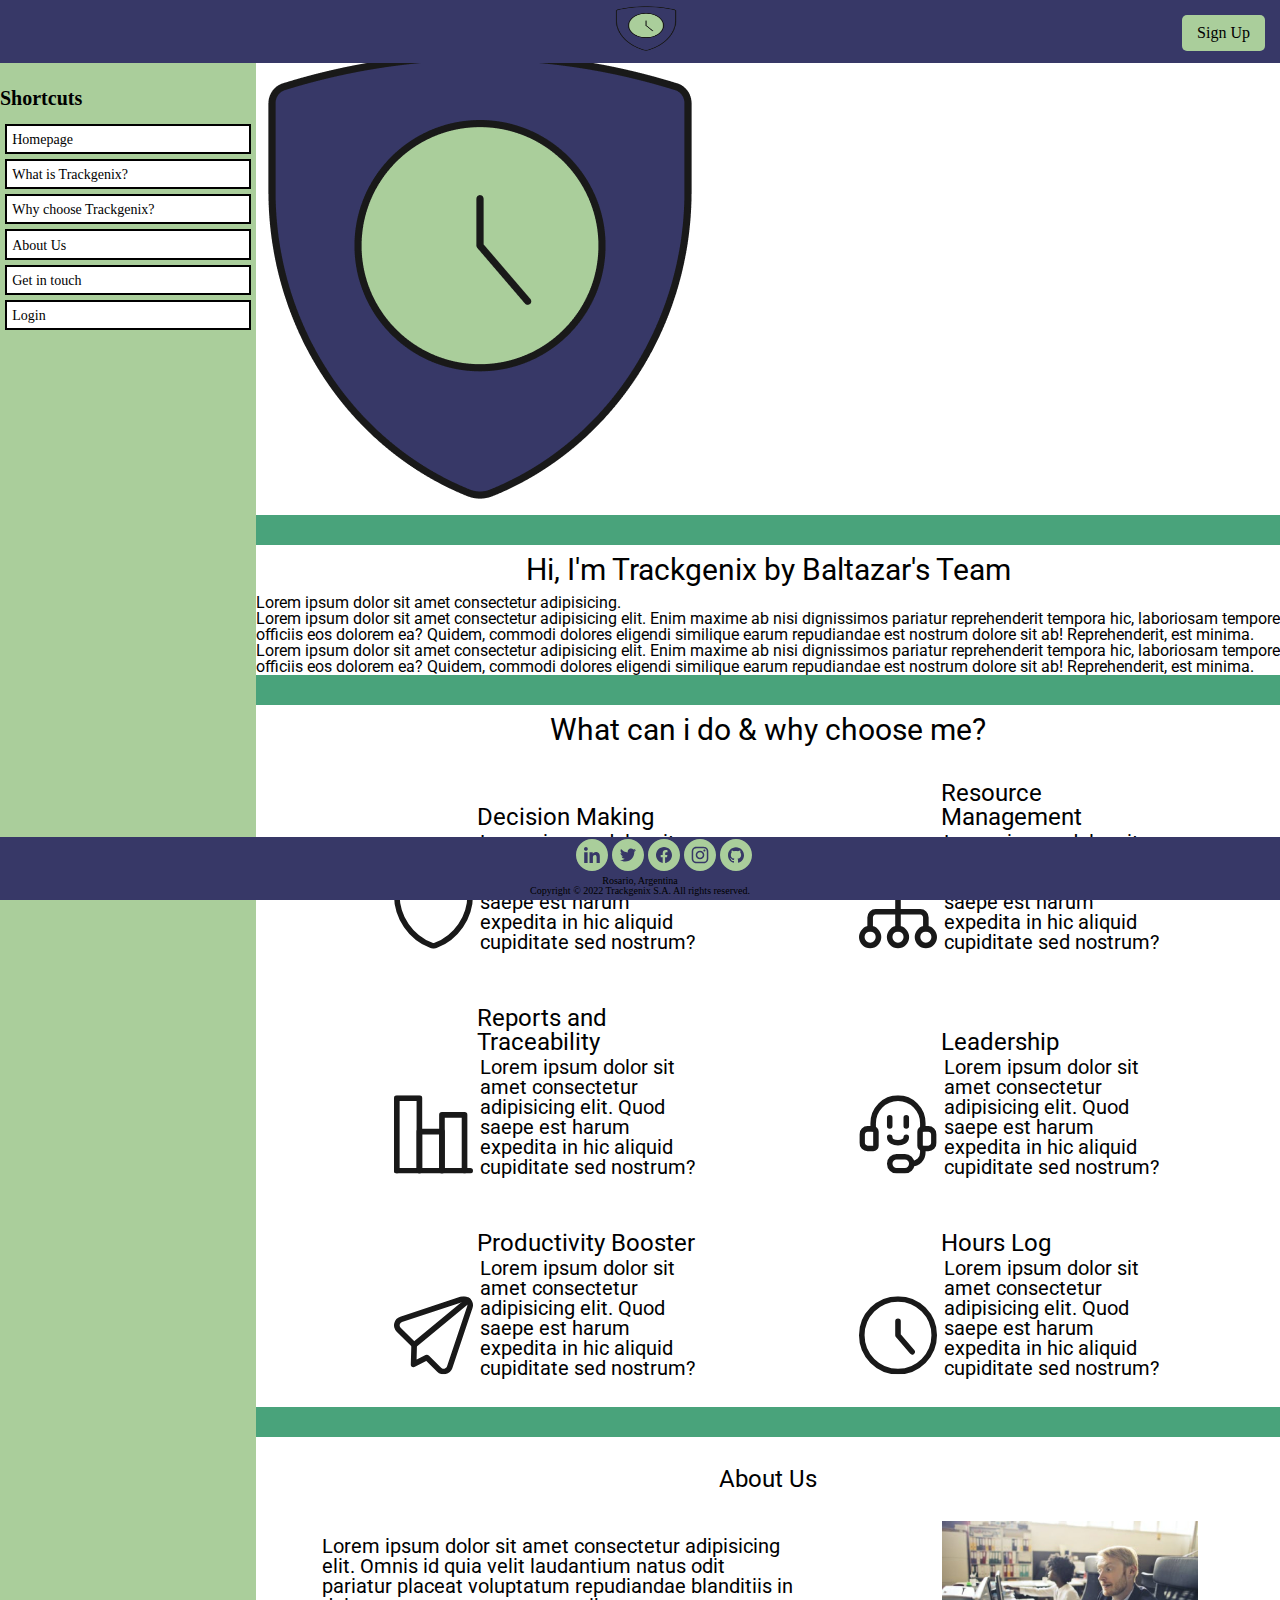
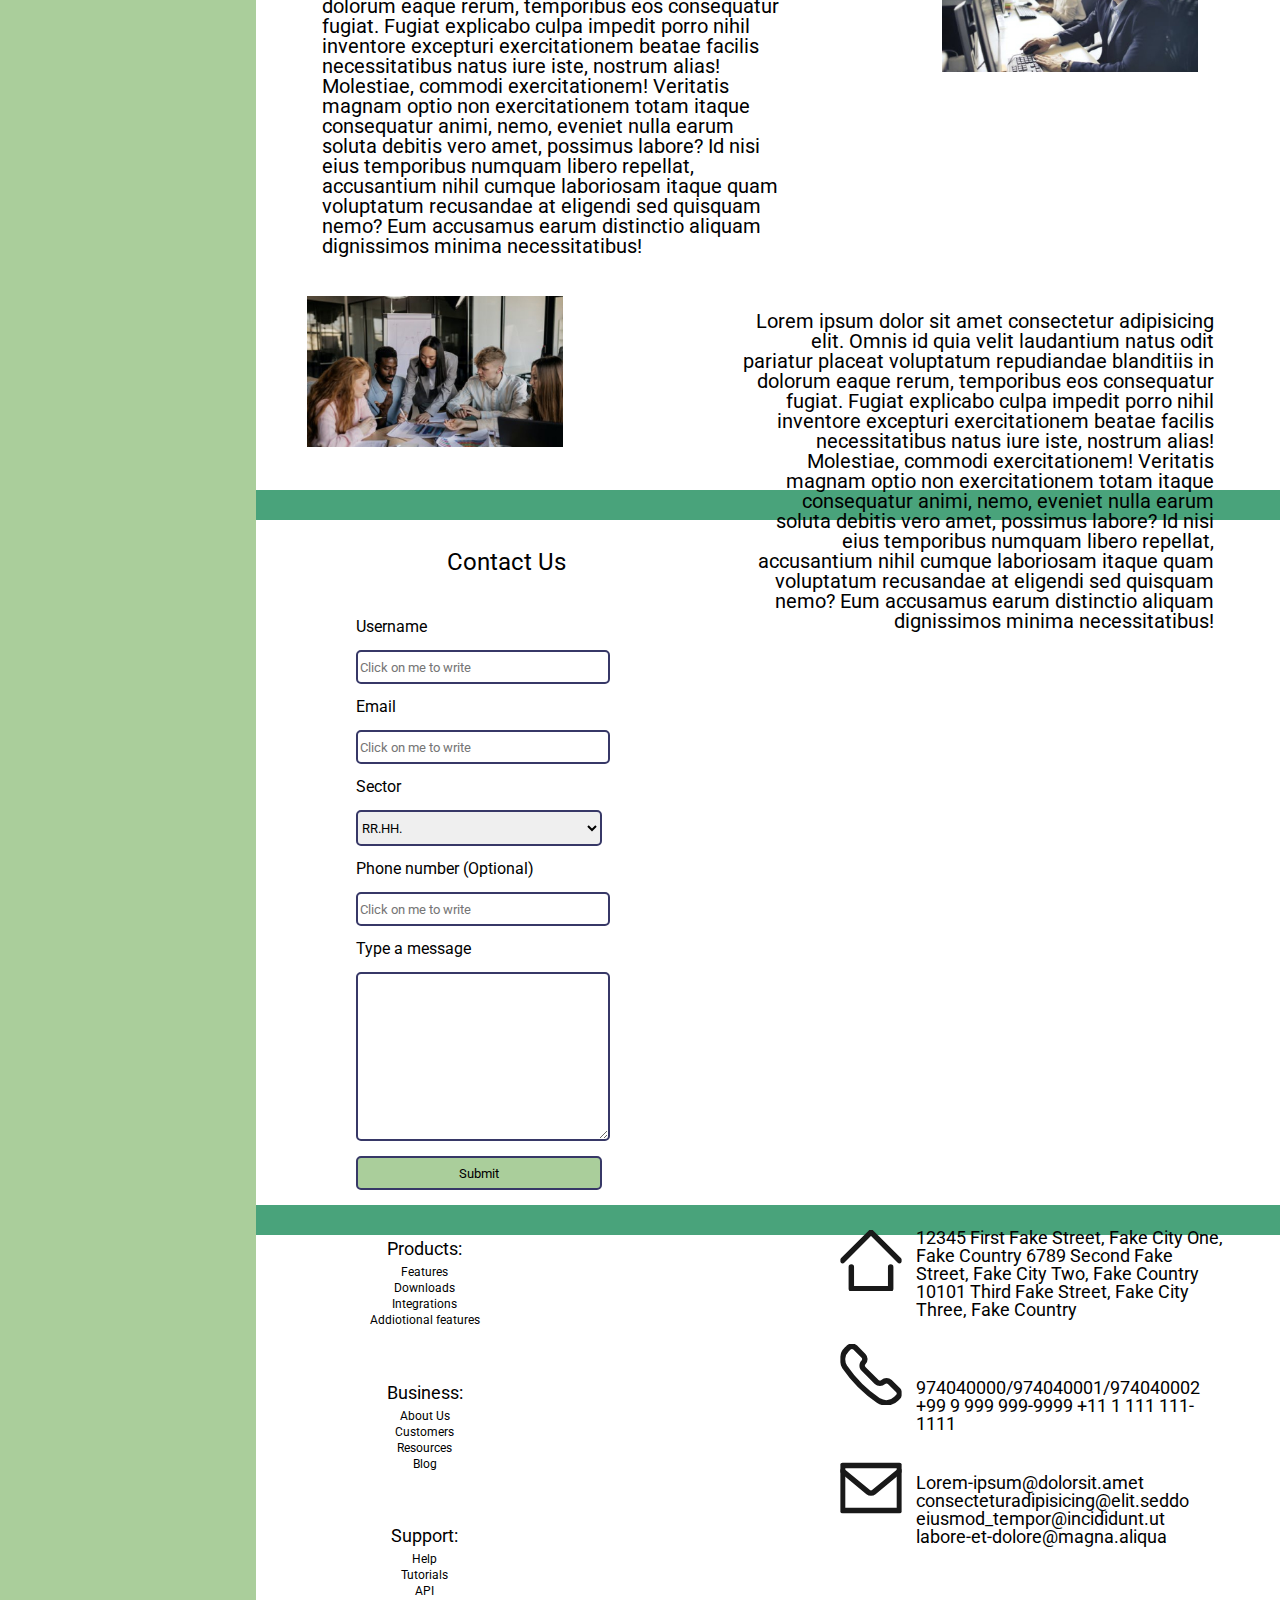
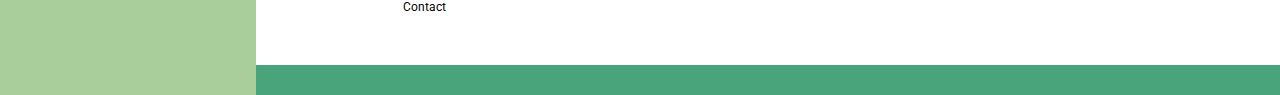
==== commit 2d03e077: "BaSP-W03-2022: finished contact us section" ====
--- a/semana-03/index.html
+++ b/semana-03/index.html
@@ -188,11 +188,11 @@
                 <form action="">
                     <div class="cu-div">
                         <label for="form-name">Username</label>
-                        <input type="text" name="user-name" id="form-name" placeholder="Enter your Name">
+                        <input type="text" name="user-name" id="form-name" placeholder="Click on me to write">
                     </div>
                     <div class="cu-div">
                         <label for="form-email">Email</label>
-                        <input type="email" name="user-email" id="form-email" placeholder="Enter your Email">
+                        <input type="email" name="user-email" id="form-email" placeholder="Click on me to write">
                     </div>
                     <div class="cu-div">
                         <label for="form-sector">Sector</label>
@@ -204,13 +204,13 @@
                     </div>
                     <div class="cu-div">
                         <label for="form-phone-number">Phone number (Optional)</label>
-                        <input type="number" name="f-ph-num" id="form-phone" placeholder="Enter your phone number">
+                        <input type="number" name="f-ph-num" id="form-phone" placeholder="Click on me to write">
                     </div>
                     <div class="cu-div">
                         <label for="form-type-a-message">Type a message</label>
                         <textarea name="message" id="form-type-a-message" cols="30" rows="10"></textarea>
                     </div>
-                    <input type="submit" name="submit" value="Submit">
+                    <input class="submit" type="submit" name="submit" value="Submit">
                 </form>
                 <div class="contact-info-div">
                     <div class="contact-info">
--- a/semana-03/css/styles.css
+++ b/semana-03/css/styles.css
@@ -18,7 +18,7 @@
     background-color: #373867;
     position: fixed;
     width: 100%;
-    height: 10%;  
+    height: 7%;  
     display: block;
     top: 0;
     margin: 0;
@@ -32,11 +32,8 @@
 }
 header .button {
     float: right;
-    padding-top: 10px;
-    padding-bottom: 10px;
-    padding-left: 15px;
-    padding-right: 15px;
-    margin: 10px 10px 10px 30%;
+    padding: 10px 15px;
+    margin: 15px 15px 15px 30%;
     background-color: #aace9b;
     border-width: 2px;
     border-radius: 5px;
@@ -56,7 +53,7 @@
 footer.layout {
     background-color: #373867;
     width: 100%;
-    height: 10%;
+    height: 7%;
     display: block;
     position: fixed;
     bottom: 0;
@@ -66,7 +63,7 @@
     height: 90%;
 }
 footer #social-media-bar {
-    margin: 2px auto 2px 43%;
+    margin: 2px auto 2px 45%;
 }
 footer p {
     font-size: 10px;
@@ -144,13 +141,13 @@
     padding-top: 3px;
 }
 section>div>p {
-    font-size: 16px;
-    padding: 5px;
+    font-size: 20px;
+    padding: 15px;
     width: 30%;
 }
 section>div>div>p {
-    font-size: 14px;
-    padding: 1px;
+    font-size: 20px;
+    padding: 3px;
 }
 .shortcuts-list a {
     font-size: 12px;
@@ -164,7 +161,8 @@
 }
 .ww-el {
     display: inline-block;
-    width: 18%;
+    width: 17%;
+    margin-left: 30%;
 }
 .ww-el-t {
     display: inline-block;
@@ -174,15 +172,15 @@
 /* b&m - au settings - done */
 .au-el , .au-el-t {
     display: inline-block;
-    padding-bottom: 30px;
+    padding-bottom: 40px;
 }
 .au-el-t {
-    width: 50%;
+    width: 46%;
     margin-left: 5%;
 }
 .au-el {
-    width: 28%;
-    margin-left: 8%;
+    width: 25%;
+    margin-left: 5%;
 }
 #au-el-r , #au-el-t-r {
     float: right;
@@ -200,10 +198,44 @@
 /* b&m - cu settings */
 form , .contact-info-div {
     display: inline-block;
-    width: 48%;
-}
-.cu-div {
-    padding: 15px;
+}
+form {
+    width: 40%;
+}
+.contact-info-div {
+    width: 40%;
+    float: right;
+    margin-right: 30px;
+}
+
+.contact-info>img , address {
+    display: inline-block;
+    padding: 25px 10px 25px 0px;
+}
+.contact-info>img {
+    width: 15%;
+}
+.contact-info>address {
+    width: 75%;
+    padding-top: 0px;
+    padding-bottom: 0px;
+    font-size: 18px;
+}
+label , input , select , textarea {
+    display: block;
+    margin: 15px 0px 15px 100px;
+}
+input , select , textarea {
+    width: 60%;
+    border-radius: 5px;
+    border-color: #373867;
+    border-style: solid;
+    border-width: 2px;
+    padding-top: 7.5px;
+    padding-bottom: 7.5px;
+}
+.submit {
+    background-color: #aace9b;
 }
 
 /* b&m - shortcuts settings - done */
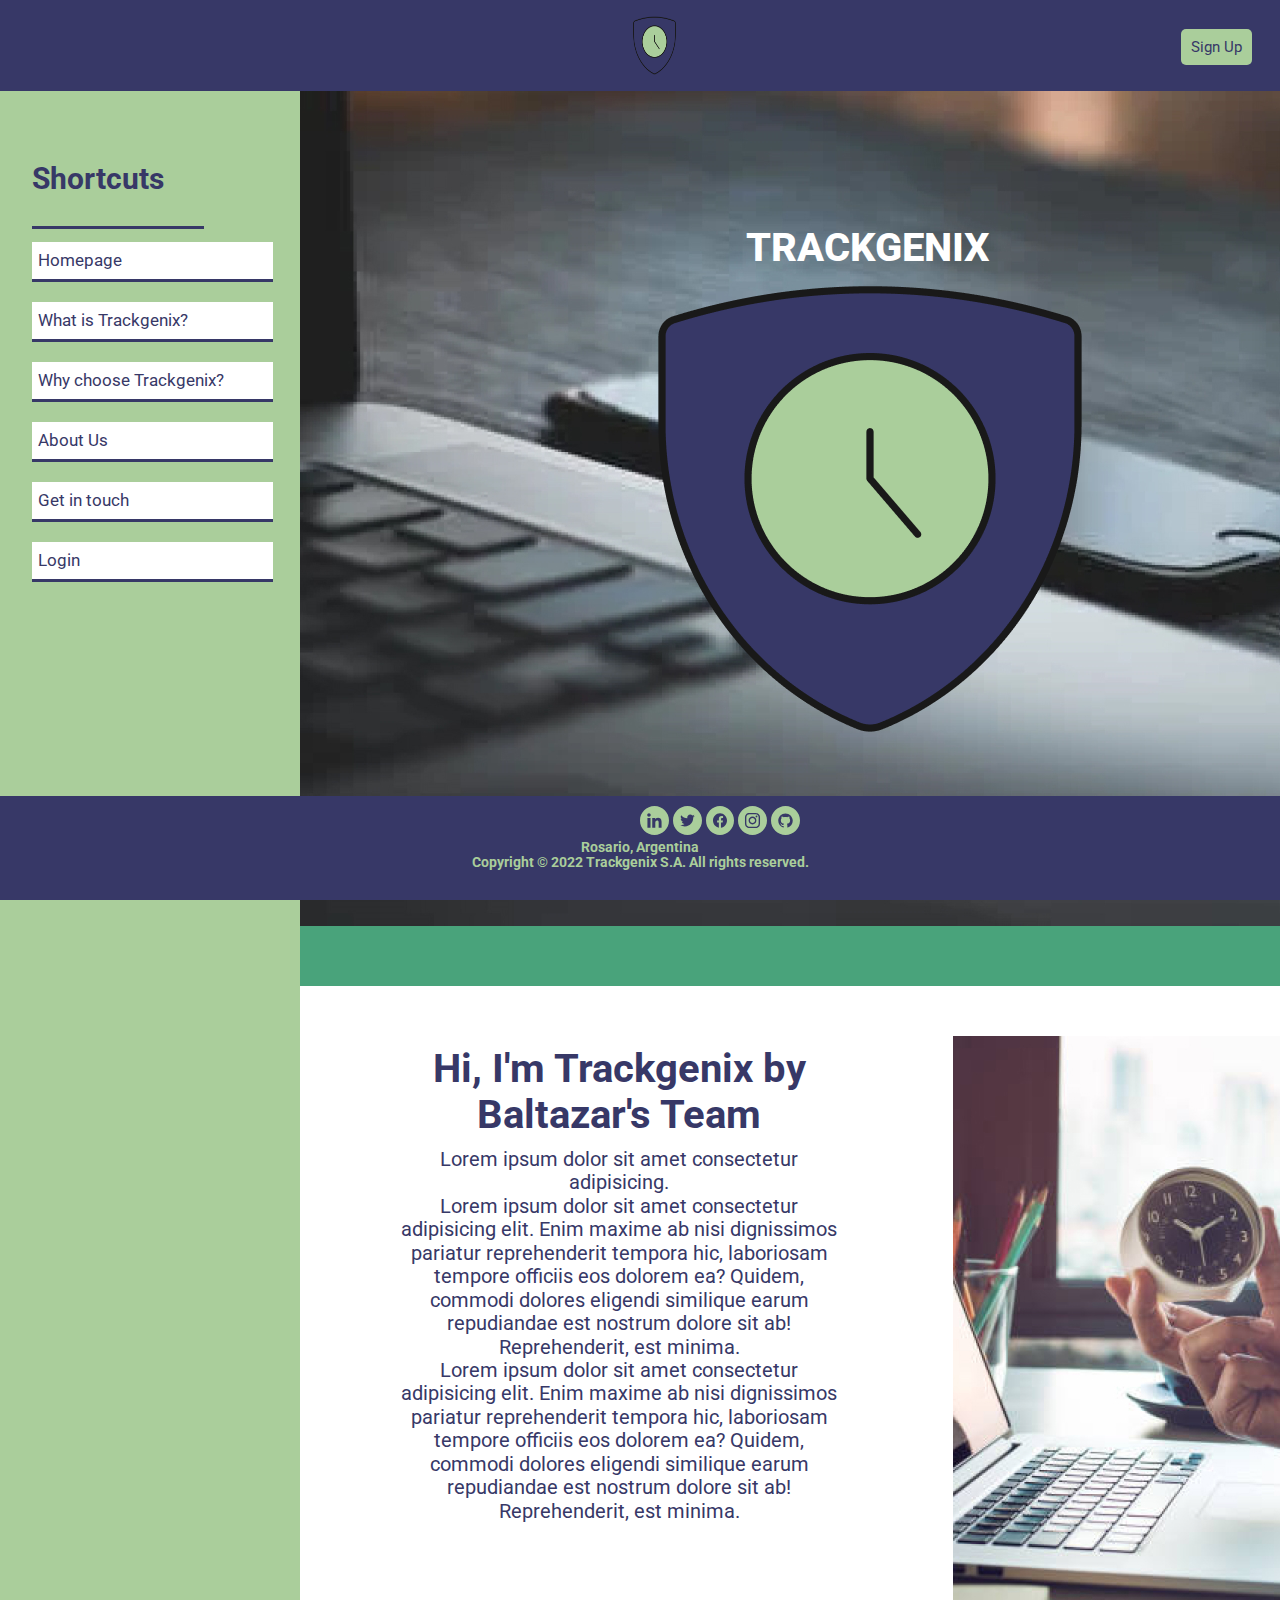
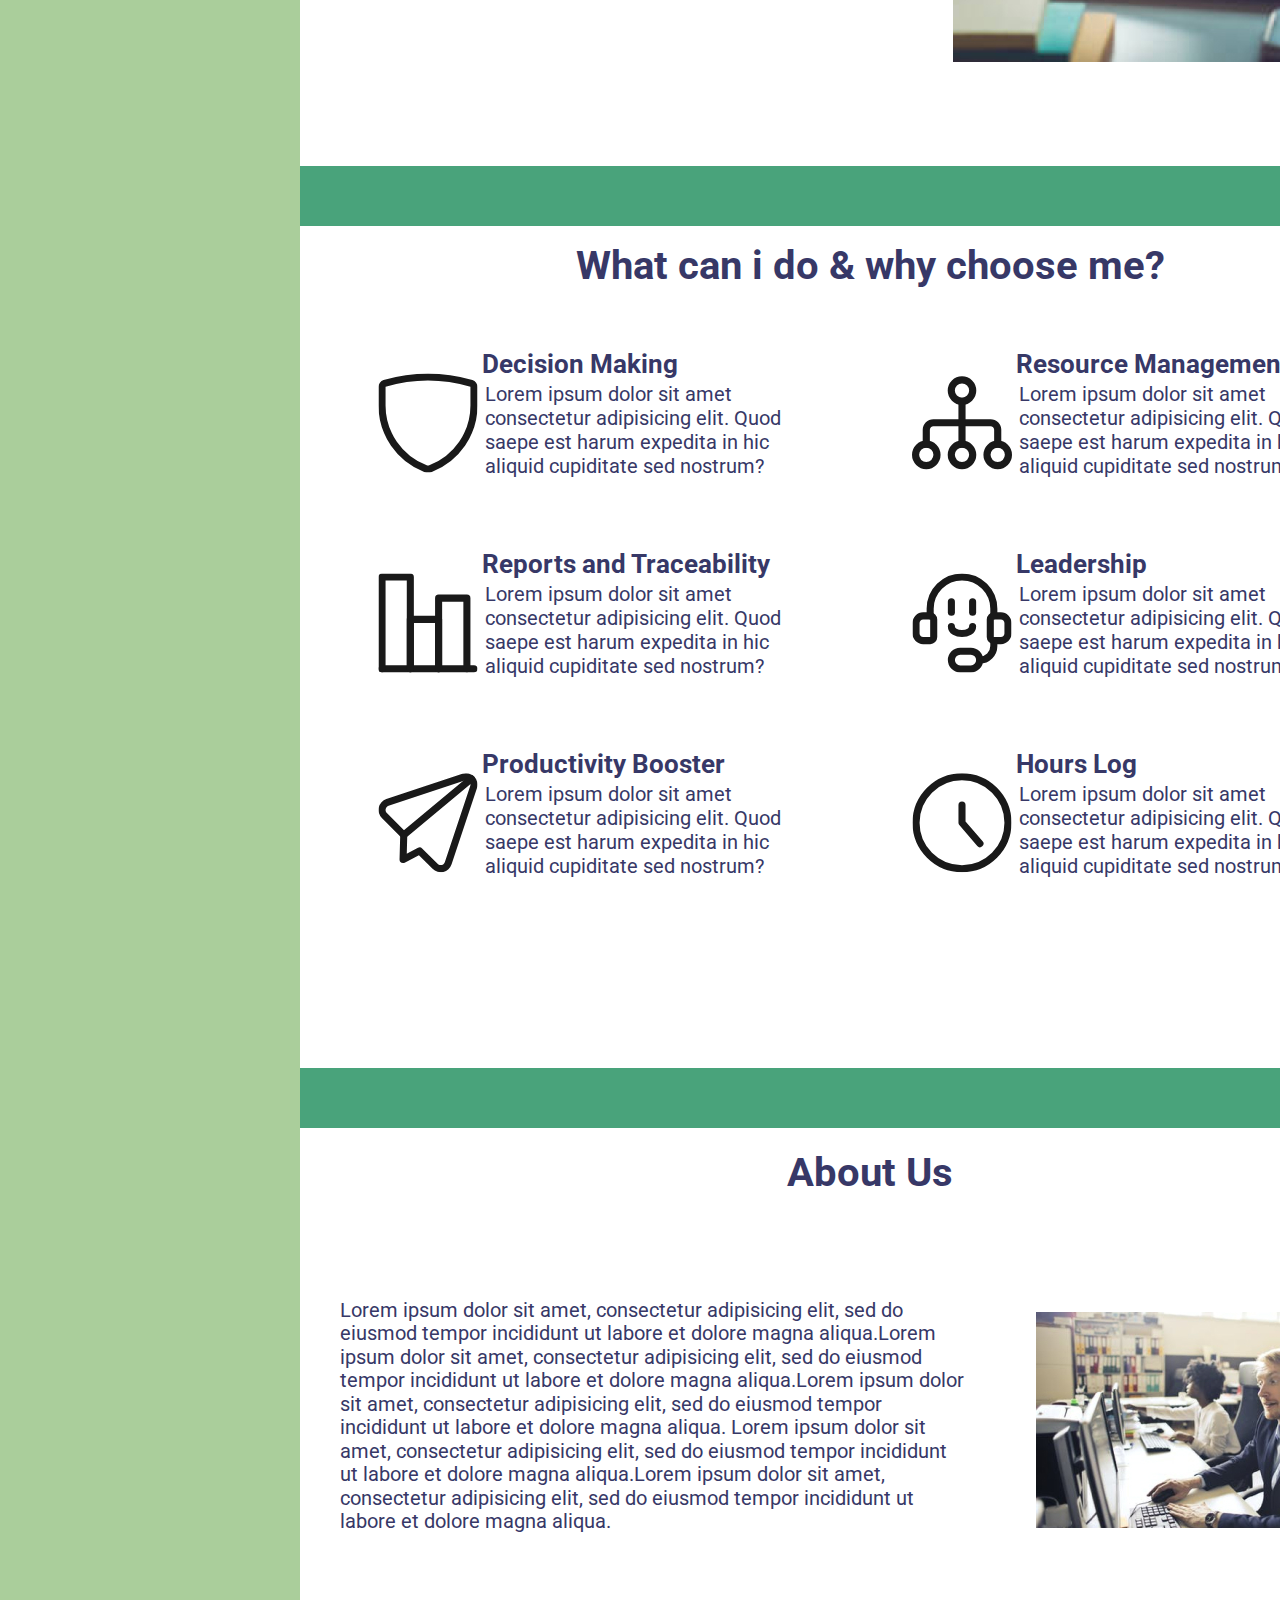
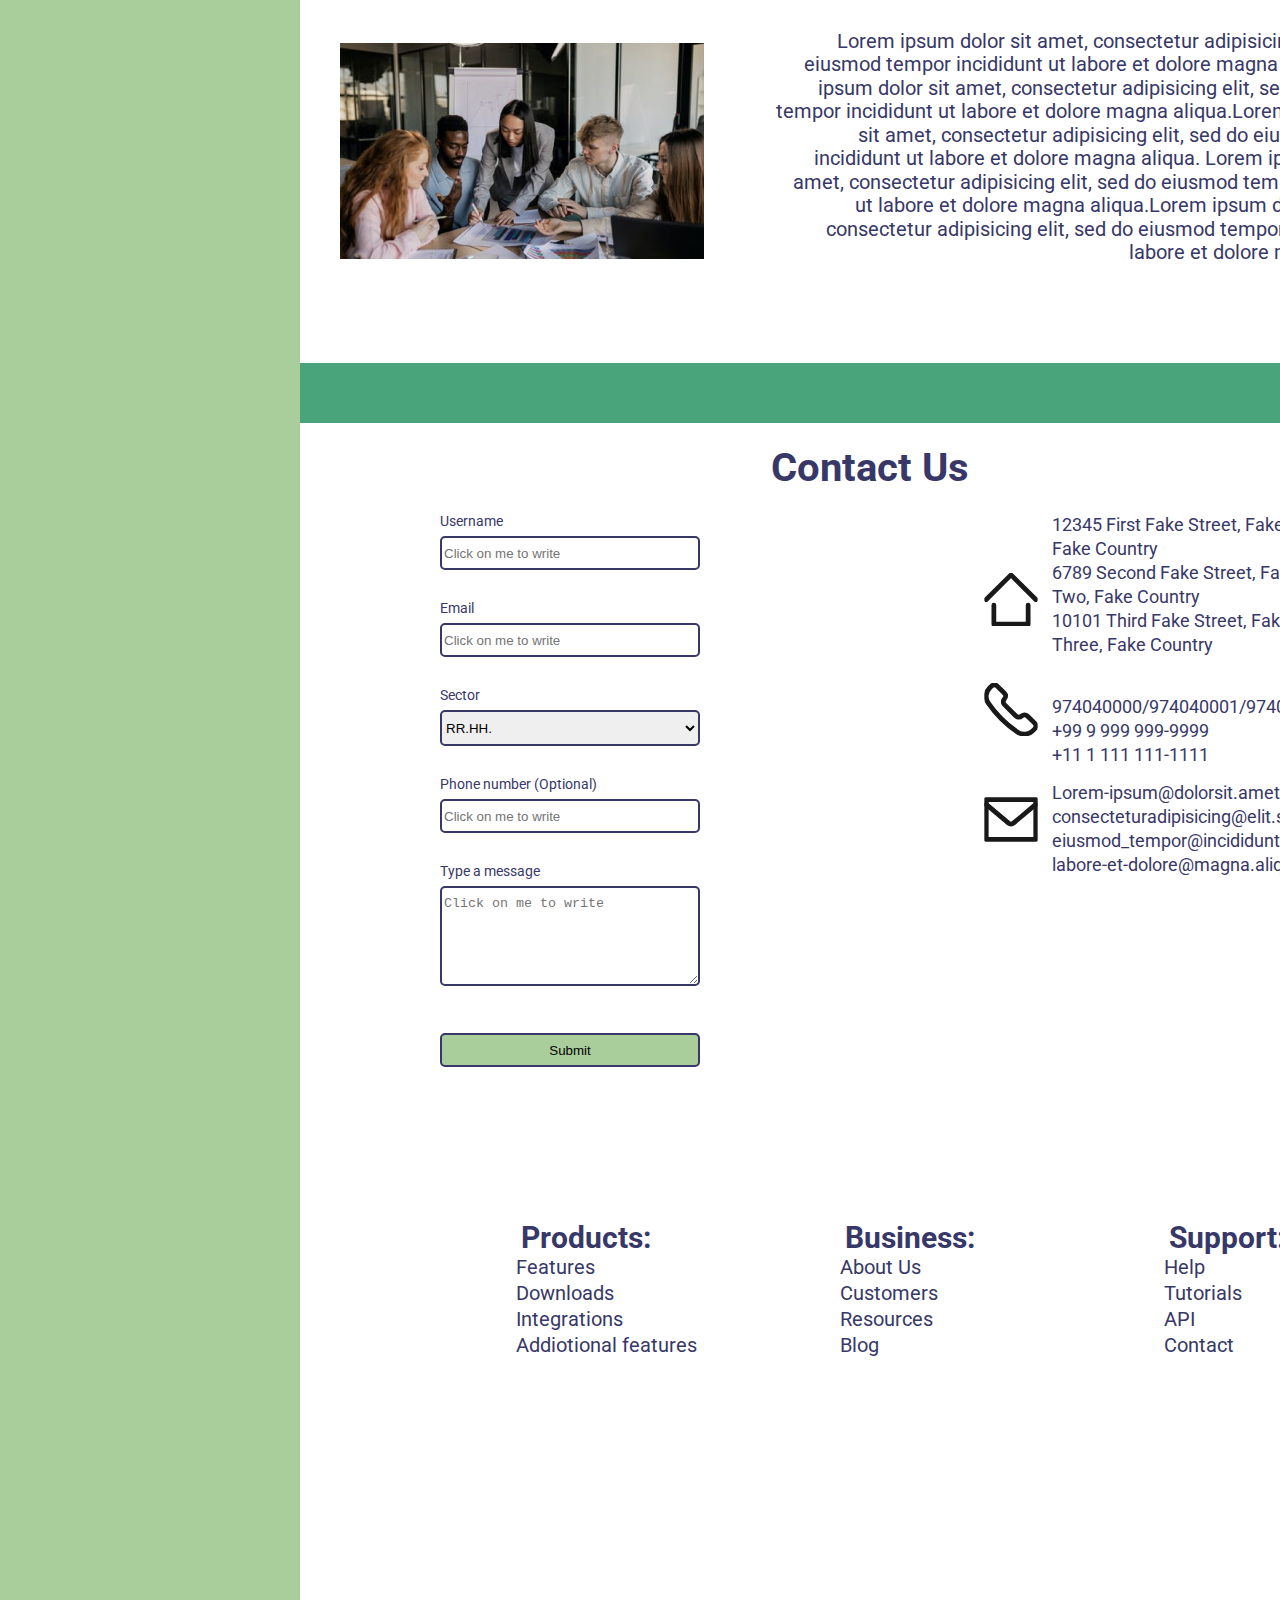
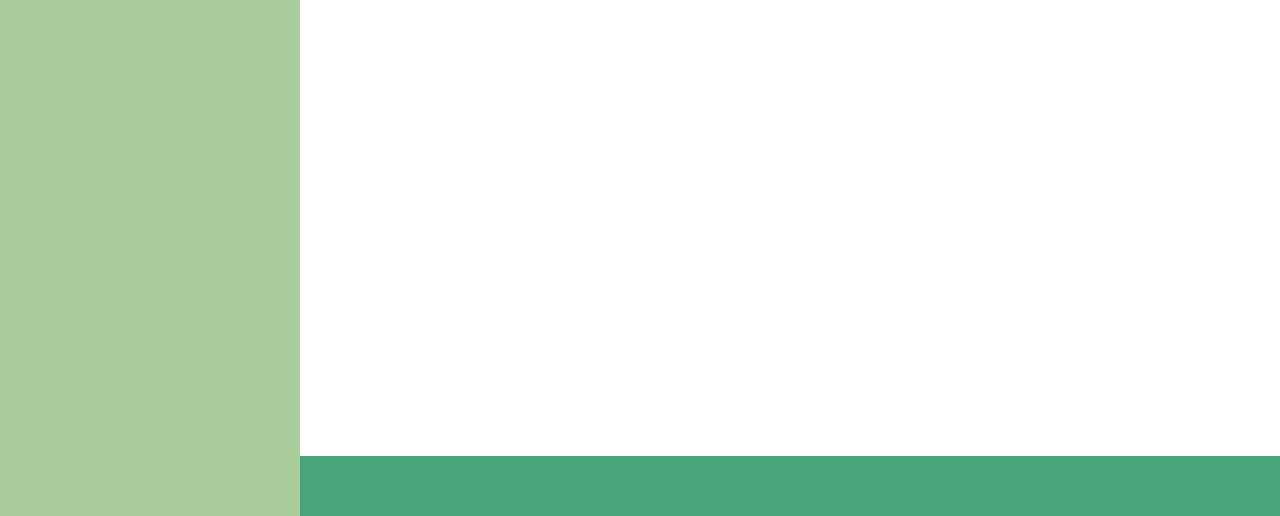
==== commit 1e02eb00: "BaSP-W03-2022: README updated. Changed some img files. Corrected index.html, and more changes to the" ====
--- a/semana-03/index.html
+++ b/semana-03/index.html
@@ -15,7 +15,7 @@
         <div id="layout">
             <header class="layout">
                 <img src="img/logo.png" alt="small-logo-of-a-shield-with-a-watch-inside">
-                <a href="#homepage" class="button" id="header-sign-up-button">Sign Up</a>
+                <a href="#homepage" class="sign-up-button" id="header-sign-up-button">Sign Up</a>
             </header>
             <aside class="layout">
                 <nav>
@@ -67,30 +67,31 @@
         <main>
             <section id="homepage">  
                 <h1>Trackgenix</h1>
-                <!-- <img src="img/background-img.jpg" alt="a-laptop-with-a-phone-aside" id="background-img"> -->
                 <img src="img/logo.png" alt="big-logo-of-a-shield-with-a-watch-inside" id="logo-icon">
             </section>
             <section id="im-trackgenix">
-                <h2>Hi, I'm Trackgenix by Baltazar's Team</h2>
-                <p>Lorem ipsum dolor sit amet consectetur adipisicing.</p>
-                <p>
-                    Lorem ipsum dolor sit amet consectetur adipisicing elit. Enim maxime ab nisi dignissimos
-                    pariatur reprehenderit tempora hic, laboriosam tempore officiis eos dolorem ea? Quidem,
-                    commodi dolores eligendi similique earum repudiandae est nostrum dolore sit ab!
-                    Reprehenderit, est minima.
-                </p>
-                <p>
-                    Lorem ipsum dolor sit amet consectetur adipisicing elit. Enim maxime ab nisi dignissimos
-                    pariatur reprehenderit tempora hic, laboriosam tempore officiis eos dolorem ea? Quidem,
-                    commodi dolores eligendi similique earum repudiandae est nostrum dolore sit ab!
-                    Reprehenderit, est minima.
-                </p>
-                <div>
-                    <!-- <img src="img/main-img.jpg" alt="a-watch-held-next-to-a-laptop"> -->
-                </div>
-            </section>
-            <section class="what-why">
-                <h2>What can i do & why choose me?</h2>
+                <div class="im-trackgenix-div">
+                    <h2 id="im-trackgenix-title">Hi, I'm Trackgenix by Baltazar's Team</h2>
+                    <p>Lorem ipsum dolor sit amet consectetur adipisicing.</p>
+                    <p>
+                        Lorem ipsum dolor sit amet consectetur adipisicing elit. Enim maxime ab nisi dignissimos
+                        pariatur reprehenderit tempora hic, laboriosam tempore officiis eos dolorem ea? Quidem,
+                        commodi dolores eligendi similique earum repudiandae est nostrum dolore sit ab!
+                        Reprehenderit, est minima.
+                    </p>
+                    <p>
+                        Lorem ipsum dolor sit amet consectetur adipisicing elit. Enim maxime ab nisi dignissimos
+                        pariatur reprehenderit tempora hic, laboriosam tempore officiis eos dolorem ea? Quidem,
+                        commodi dolores eligendi similique earum repudiandae est nostrum dolore sit ab!
+                        Reprehenderit, est minima.
+                    </p>
+                </div>
+                <div class="im-trackgenix-img-div">
+                    <img src="img/main-img.jpg" alt="a-watch-held-next-to-a-laptop">
+                </div>
+            </section>
+            <section id="what-why">
+                <h2 id="what-why-title">What can i do & why choose me?</h2>
                 <div class="ww-div">
                     <img class="ww-el" src="img/decision-making.svg" alt="a-shield-icon">
                     <div class="ww-el-t">
@@ -153,38 +154,34 @@
                 </div>
             </section>
             <section id="about-us">
-                <h3>About Us</h3>
+                <h3 id="about-us-title">About Us</h3>
                 <div>
                     <p class="au-el-t">
-                        Lorem ipsum dolor sit amet consectetur adipisicing elit. Omnis id quia velit laudantium natus
-                        odit pariatur placeat voluptatum repudiandae blanditiis in dolorum eaque rerum, temporibus
-                        eos consequatur fugiat. Fugiat explicabo culpa impedit porro nihil inventore excepturi
-                        exercitationem beatae facilis necessitatibus natus iure iste, nostrum alias! Molestiae,
-                        commodi exercitationem! Veritatis magnam optio non exercitationem totam itaque consequatur
-                        animi, nemo, eveniet nulla earum soluta debitis vero amet, possimus labore? Id nisi eius
-                        temporibus numquam libero repellat, accusantium nihil cumque laboriosam itaque quam
-                        voluptatum recusandae at eligendi sed quisquam nemo? Eum accusamus earum distinctio aliquam
-                        dignissimos minima necessitatibus!
+                        Lorem ipsum dolor sit amet, consectetur adipisicing elit, sed do eiusmod tempor incididunt ut
+                        labore et dolore magna aliqua.Lorem ipsum dolor sit amet, consectetur adipisicing elit, sed do
+                        eiusmod tempor incididunt ut labore et dolore magna aliqua.Lorem ipsum dolor sit amet,
+                        consectetur adipisicing elit, sed do eiusmod tempor incididunt ut labore et dolore magna
+                        aliqua. Lorem ipsum dolor sit amet, consectetur adipisicing elit, sed do eiusmod tempor
+                        incididunt ut labore et dolore magna aliqua.Lorem ipsum dolor sit amet, consectetur adipisicing
+                        elit, sed do eiusmod tempor incididunt ut labore et dolore magna aliqua.
                     </p>
                     <img class="au-el" id="au-el-r" src="img/first-office-img.jpg" alt="man-and-women-working-in-the-office">
                 </div>
                 <div>
                     <img class="au-el" src="img/second-office-img.jpg" alt="group-of-people-working-in-the-office">
                     <p class="au-el-t" id="au-el-t-r">
-                        Lorem ipsum dolor sit amet consectetur adipisicing elit. Omnis id quia velit laudantium natus
-                        odit pariatur placeat voluptatum repudiandae blanditiis in dolorum eaque rerum, temporibus
-                        eos consequatur fugiat. Fugiat explicabo culpa impedit porro nihil inventore excepturi
-                        exercitationem beatae facilis necessitatibus natus iure iste, nostrum alias! Molestiae,
-                        commodi exercitationem! Veritatis magnam optio non exercitationem totam itaque consequatur
-                        animi, nemo, eveniet nulla earum soluta debitis vero amet, possimus labore? Id nisi eius
-                        temporibus numquam libero repellat, accusantium nihil cumque laboriosam itaque quam
-                        voluptatum recusandae at eligendi sed quisquam nemo? Eum accusamus earum distinctio aliquam
-                        dignissimos minima necessitatibus!
+                        Lorem ipsum dolor sit amet, consectetur adipisicing elit, sed do eiusmod tempor incididunt ut
+                        labore et dolore magna aliqua.Lorem ipsum dolor sit amet, consectetur adipisicing elit, sed do
+                        eiusmod tempor incididunt ut labore et dolore magna aliqua.Lorem ipsum dolor sit amet,
+                        consectetur adipisicing elit, sed do eiusmod tempor incididunt ut labore et dolore magna
+                        aliqua. Lorem ipsum dolor sit amet, consectetur adipisicing elit, sed do eiusmod tempor
+                        incididunt ut labore et dolore magna aliqua.Lorem ipsum dolor sit amet, consectetur adipisicing
+                        elit, sed do eiusmod tempor incididunt ut labore et dolore magna aliqua.
                     </p>
                 </div>
             </section>
             <section id="contact-us">
-                <h3>Contact Us</h3>
+                <h3 id="contact-us-title">Contact Us</h3>
                 <form action="">
                     <div class="cu-div">
                         <label for="form-name">Username</label>
@@ -208,7 +205,7 @@
                     </div>
                     <div class="cu-div">
                         <label for="form-type-a-message">Type a message</label>
-                        <textarea name="message" id="form-type-a-message" cols="30" rows="10"></textarea>
+                        <textarea name="message" cols="30" rows="10" placeholder="Click on me to write"></textarea>
                     </div>
                     <input class="submit" type="submit" name="submit" value="Submit">
                 </form>
@@ -216,32 +213,32 @@
                     <div class="contact-info">
                         <img src="img/address.svg" alt="house-icon">
                         <address>
-                            12345 First Fake Street, Fake City One, Fake Country
-                            6789 Second Fake Street, Fake City Two, Fake Country
-                            10101 Third Fake Street, Fake City Three, Fake Country
+                            <span>12345 First Fake Street, Fake City One, Fake Country</span>
+                            <span>6789 Second Fake Street, Fake City Two, Fake Country</span>
+                            <span>10101 Third Fake Street, Fake City Three, Fake Country</span>
                         </address>
                     </div>
                     <div class="contact-info">
                         <img src="img/phone.svg" alt="phone-icon">
                         <address>
-                            974040000/974040001/974040002
-                            +99 9 999 999-9999
-                            +11 1 111 111-1111
+                            <span>974040000/974040001/974040002</span>
+                            <span>+99 9 999 999-9999</span>
+                            <span>+11 1 111 111-1111</span>
                         </address>
                     </div>
                     <div class="contact-info">
                         <img src="img/mail.svg" alt="mail-icon">
                         <address>
-                            Lorem-ipsum@dolorsit.amet
-                            consecteturadipisicing@elit.seddo
-                            eiusmod_tempor@incididunt.ut
-                            labore-et-dolore@magna.aliqua
+                            <span>Lorem-ipsum@dolorsit.amet</span>
+                            <span>consecteturadipisicing@elit.seddo</span>
+                            <span>eiusmod_tempor@incididunt.ut</span>
+                            <span>labore-et-dolore@magna.aliqua</span>
                         </address>
                     </div>
                 </div>
             </section>
             <section id="ordered-list">
-                <div class="shortcuts-list">
+                <div class="shortcuts-list" id="shortcuts-first-list">
                     <h4>Products:</h4>
                     <ol>
                         <li>
--- a/semana-03/css/styles.css
+++ b/semana-03/css/styles.css
@@ -1,59 +1,65 @@
-/* global */
 * {
-    font-family: 'Roboto', sans-serif;
-}
-
+    box-sizing: border-box;
+}
 /* body backgrounds and main */
 body {
     background-color: #aace9b;
+    font-family: 'Roboto', sans-serif;
+    font-weight: 400;
+    font-size: 15px;
+    line-height: 24px;
+    text-align: center;
+    color: #373867
 }
 body > main {
     background-color: #ffffff;
-    width: 80%;
-    margin-left: 20%;
+    width: 1140px;
+    margin-left: 300px;
 }
 
 /* layout - done */
-header.layout {
+header {
     background-color: #373867;
     position: fixed;
     width: 100%;
-    height: 7%;  
+    height: 91px;  
     display: block;
     top: 0;
     margin: 0;
     z-index: 3;
 }
 header img {
-    width: 5%;
-    height: 75%;
-    margin: 5px auto 5px 48%;
+    width: 45px;
+    height: 61px;
+    margin: 15px auto 15px 40%;
     display: inline;
 }
-header .button {
+.sign-up-button {
     float: right;
-    padding: 10px 15px;
-    margin: 15px 15px 15px 30%;
+    width: 65px;
+    line-height: 34px;
+    padding: 1px 3px;
+    margin: 29px 28px 0 30%;
     background-color: #aace9b;
-    border-width: 2px;
     border-radius: 5px;
-    border-color: #000000;
     display: inline;
-}
-aside.layout {
-    width: 20%;
-    padding: 3% 0% 70% 0%;
-    overflow: hidden;
+    box-sizing: content-box;
+    top: 29px;
+    right: 28px;
+}
+aside {
+    width: 300px;
+    top: 0;
     background-color: #aace9b;
-    margin-top: 50px;
-    margin-bottom: auto;
+    margin-top: 91px;
     position: fixed;
     z-index: 2;
-}
-footer.layout {
+    text-align: left;
+}
+footer {
     background-color: #373867;
     width: 100%;
-    height: 7%;
+    height: 104px;
     display: block;
     position: fixed;
     bottom: 0;
@@ -62,75 +68,143 @@
 footer img {
     height: 90%;
 }
-footer #social-media-bar {
-    margin: 2px auto 2px 45%;
+footer > div {
+    width: 216px;
+    height: 32px;
+    margin: 10px 612px 2px 612px;
 }
 footer p {
-    font-size: 10px;
-    text-align: center;
+    font-size: 14px;
+    font-weight: 700;
+    line-height: 15px;
+    text-align: center;
+    color: #aace9b;
+}
+section > img {
+    width: 448px;
+    height: 472px;
+    margin: 182px 346px 180px 346px;
+}
+section#homepage {
+    background-image: url("../img/background-img.jpg");
+    background-repeat: no-repeat;
+    background-size: cover;
+    margin-bottom: 0px;
+}
+
+
+#im-trackgenix {
+    width: 1140px;
+    height: 780px;
+    display: inline-block;
+    margin: 0px;
+
+}
+.im-trackgenix-div {
+    display: inline-block;
+    width: 366px;
+    height: 678px;
+    margin-top: 75px;
+}
+section#im-trackgenix>div {
+    width: 438px;
+    float: left;
+    margin: 50px 11px 0px 100px;
 }
 
 /* buttons and more = b&m */
 
 /* b&m - section settings */
 section {
-    display: block;
-    border-bottom: #49a37b;
-    border-style: solid;
-    border-width: 0px 0px 30px 0px;
-}
+    margin: 91px 0px 104px 0px;
+    height: 835px;
+    display: block;
+    box-sizing: content-box;
+    border-bottom: 60px solid #49a37b;
+}
+#what-why , #about-us , #contact-us , #shortcuts {
+    margin: 0px;
+}
+section#contact-us {
+    border: none;
+    height: 707px;
+    text-align: left;
+}
+section#shortcuts {
+    width: 1050px;
+    height: 295px;
+    margin-left: 45px;
+    border: none;
+    border-top: 3px solid rgba(0 , 0 ,0 , 50%);
+}
+
 
 /* b&m - a states - done */
 a, a:active, a:hover {
     text-decoration-line: none;
-    color: #000000;
+    color: #373867;
 }
 
 /* b&m - nav bar - done */
 nav div {
-    font-size: 20px;
-    font-weight: bold;
-    padding-bottom: 10px;
+    font-weight: 700;
+    font-size: 30px;
+    line-height: 35px;
+    padding-bottom: 30px;
+    margin: 70px 96px 13px 32px;
+    border-bottom: 3px solid #373867;
 }
 nav li {
+    width: 241px;
     float: center;
-    padding: 2%;
-    margin: 2%;
+    bottom: 50%;
+    padding: 6px;
+    margin: 0px 35px 23px 32px;
     background-color: #ffffff;
-    border-width: 2px;
-    border-style: solid;
-    border-color: #000000;
+    box-shadow: 0px 3px 0px #373867;
 }
 nav li a {
-    color: #000000;
-    font-size: 14px;
-    font-weight: medium;
-}
-
-/* b&m - h & p settings */
+    color: #373867;
+    font-size: 17px;
+    font-weight: 400;
+}
+
+/* b&m - h & p settings - comparar fuentes con figma*/  
 h1 {
+    color: #ffffff;
     text-transform: uppercase;
-    font-style: bold;
     font-size: 40px;
-    text-align: center;
+    font-weight: 800;
+    text-align: center;
+    line-height: 47px;
+    position: absolute;
+    width: 245px;
+    height: 47px;
+    left: 745px;
+    top: 224px;
 }
 h2 {
+    font-size: 40px;
+    font-weight: 700;
+    line-height: 46px;
+    padding: 10px;
+    text-align: center;
+}
+h3 {
+    font-size: 40px;
+    font-weight: 700;
+    line-height: 30px;
+}
+h4 {
     font-size: 30px;
-    font-style: bold;
-    padding: 10px;
-    text-align: center;
-}
-h3 {
-    font-size: 24px;
-    font-style: bold;
-}
-h4 {
-    font-size: 18px;
-    font-style: bold;
+    font-weight: 700;
     padding: 5px;
 }
 h2#title-im-track {
     width: 30%;
+}
+div>h3 {
+    font-size: 26px;
 }
 section>h3 {
     text-align: center;
@@ -142,70 +216,68 @@
 }
 section>div>p {
     font-size: 20px;
-    padding: 15px;
-    width: 30%;
+    font-weight: 400;
+    line-height: 23.44px;
 }
 section>div>div>p {
     font-size: 20px;
     padding: 3px;
 }
 .shortcuts-list a {
-    font-size: 12px;
+    font-size: 20px;
+}
+span {
+    display: block;
 }
 
 /* b&m - ww settings - done */
 .ww-div {
     display: inline-block;
-    width: 45%;
-    padding: 2.5% 0 2.5% 0;
+    width: 438px;
+    height: 100px;
+    margin: 50px 56px 50px 36px;
+    align-content: center;
 }
 .ww-el {
     display: inline-block;
-    width: 17%;
-    margin-left: 30%;
+    width: 100px;
+    height: 100px;
 }
 .ww-el-t {
     display: inline-block;
-    width: 50%;
+    width: 326px;
+    height: 92px;
+    text-align: left;
 }
 
 /* b&m - au settings - done */
 .au-el , .au-el-t {
     display: inline-block;
-    padding-bottom: 40px;
+    margin: 81px 66px 0px 30px;
 }
 .au-el-t {
-    width: 46%;
-    margin-left: 5%;
+    width: 626px;
+    height: 250px;
+    text-align: left;
 }
 .au-el {
-    width: 25%;
-    margin-left: 5%;
+    width: 364px;
 }
 #au-el-r , #au-el-t-r {
-    float: right;
-    text-align: right;
-}
-#au-el-r {
-    margin-left: 0px;
-    margin-right: 8%
-}
-#au-el-t-r {
-    margin-left: 0px;
-    margin-right: 5%;
-}
+    margin: 81px 30px 0px 0px;
+    text-align: right; 
+} 
+
 
 /* b&m - cu settings */
 form , .contact-info-div {
     display: inline-block;
 }
-form {
-    width: 40%;
-}
 .contact-info-div {
-    width: 40%;
+    width: 426px;
     float: right;
     margin-right: 30px;
+    margin-bottom: 80px;
 }
 
 .contact-info>img , address {
@@ -221,27 +293,44 @@
     padding-bottom: 0px;
     font-size: 18px;
 }
-label , input , select , textarea {
-    display: block;
-    margin: 15px 0px 15px 100px;
+form {
+    width: 260px;
+    height: 562px;
+    margin-left: 140px;
+}
+label {
+    font-size: 14px;
+    font-weight: 500 medium;
+    line-height: 16px;
+    display: block;
+    margin-bottom: 7px;
 }
 input , select , textarea {
-    width: 60%;
+    width: 100%;
     border-radius: 5px;
     border-color: #373867;
     border-style: solid;
     border-width: 2px;
     padding-top: 7.5px;
     padding-bottom: 7.5px;
+    margin-bottom: 30px;
+} 
+textarea {
+    height: 100px;
 }
 .submit {
+    margin: 10px 0px 10px 0px;
     background-color: #aace9b;
 }
 
 /* b&m - shortcuts settings - done */
 .shortcuts-list {
     display: inline-block;
-    width: 33%;
-    padding-bottom: 5%;
-    text-align: center;
-}
+    width: 200px;
+    margin-left: 120px;
+    margin-bottom: 80px;
+    text-align: left;
+}
+#shortcuts-first-list {
+    margin-left: 140px
+}
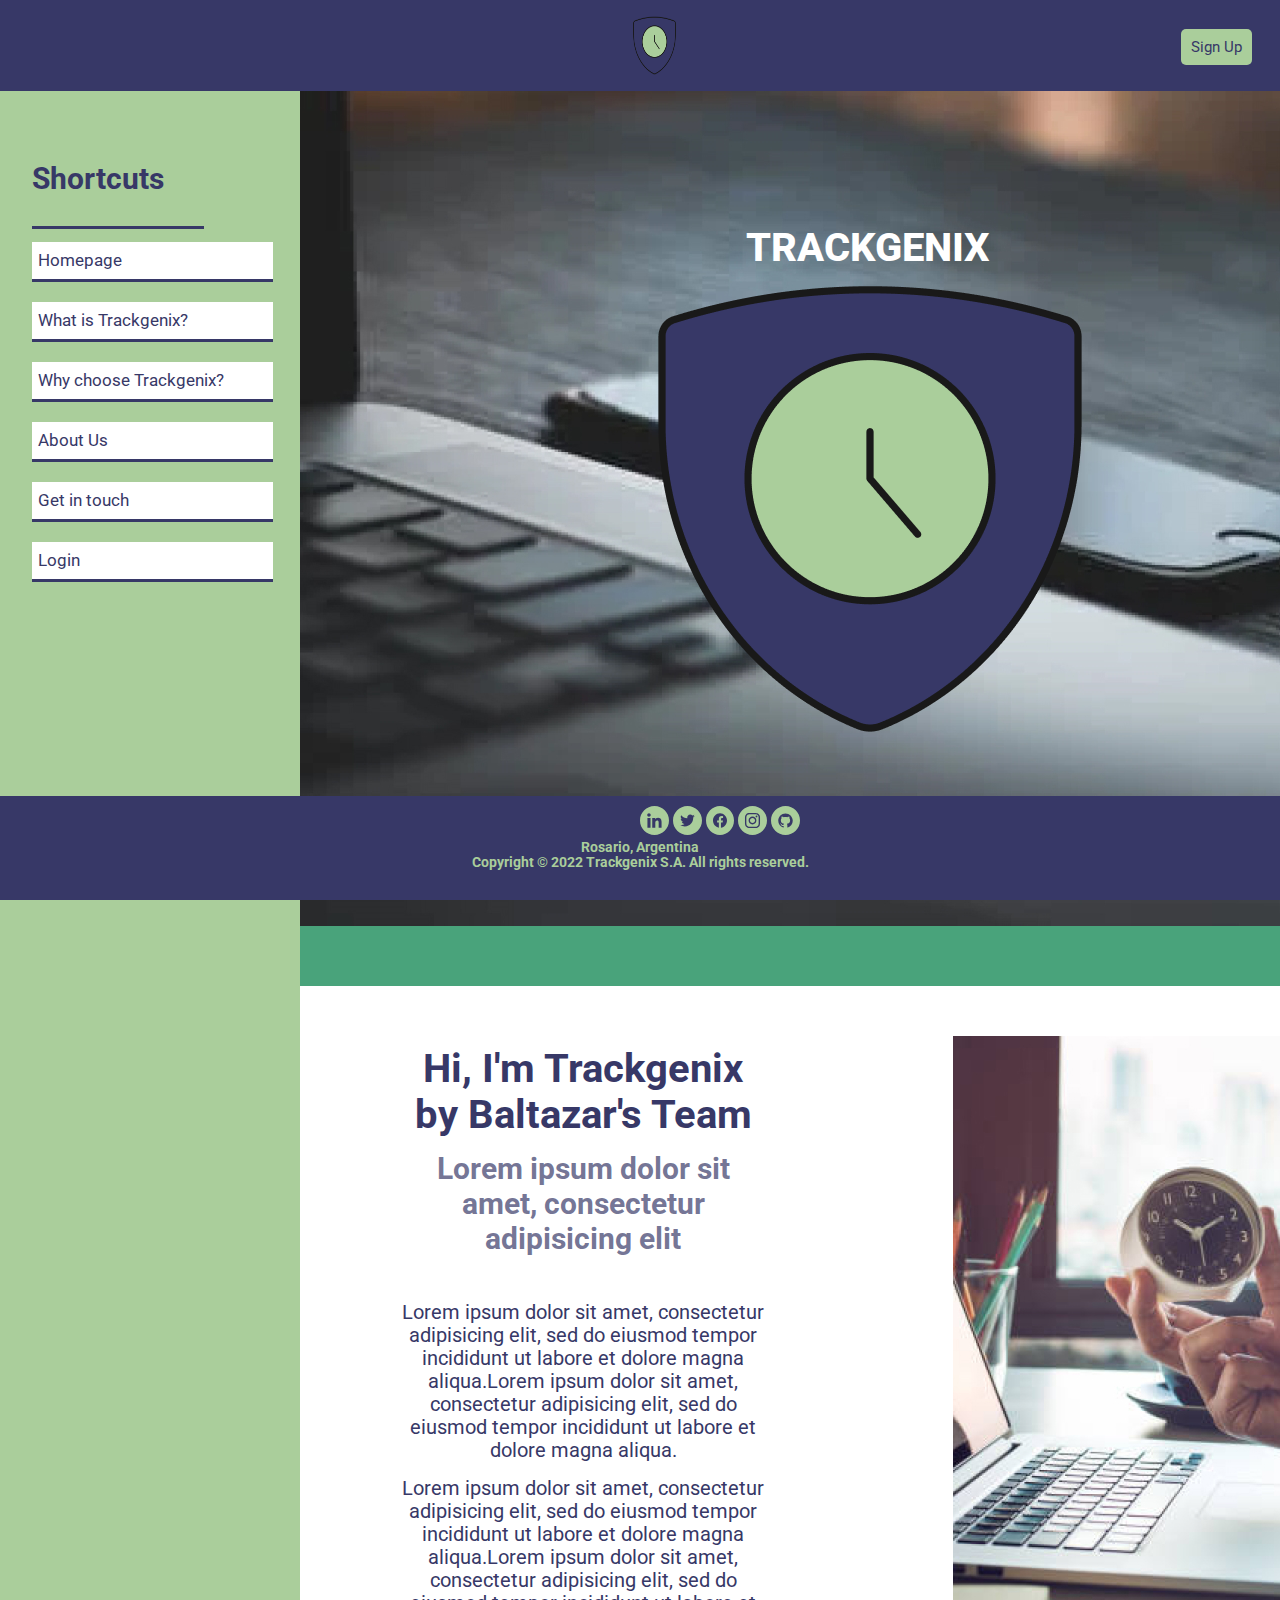
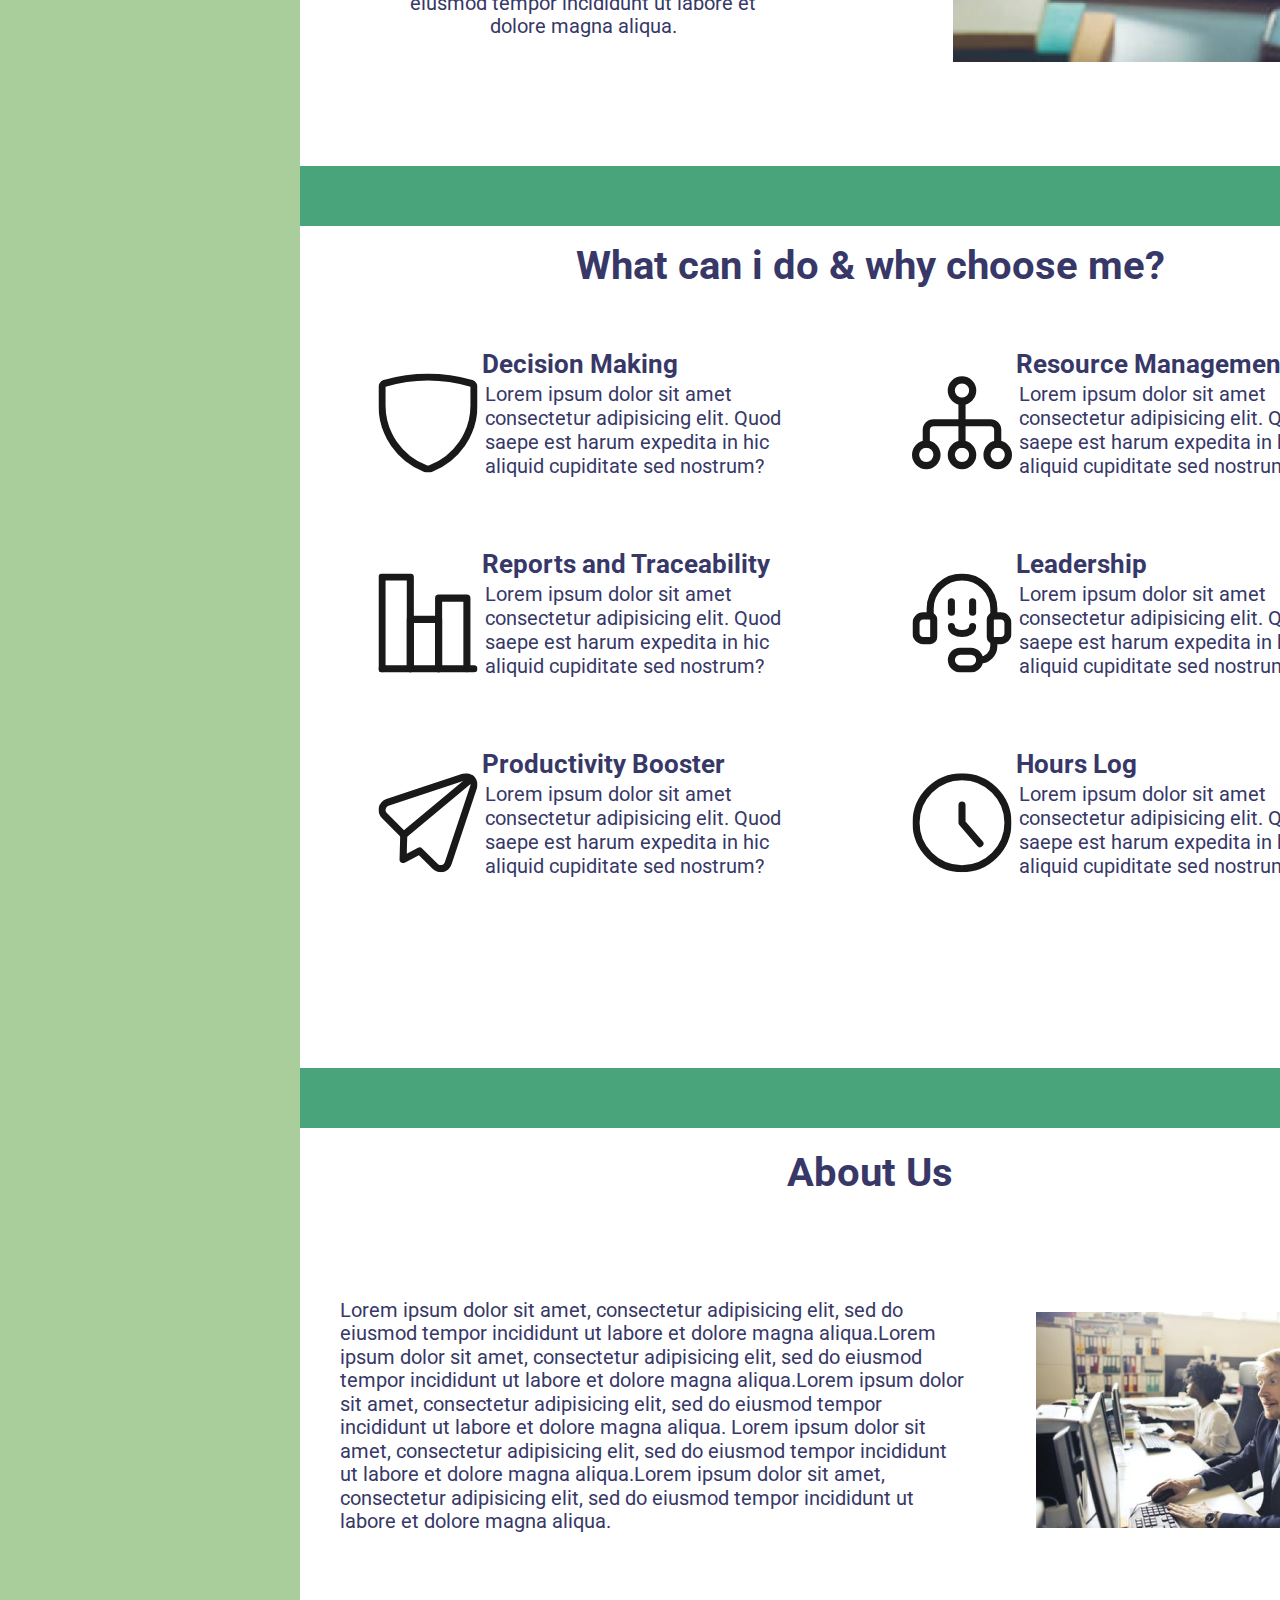
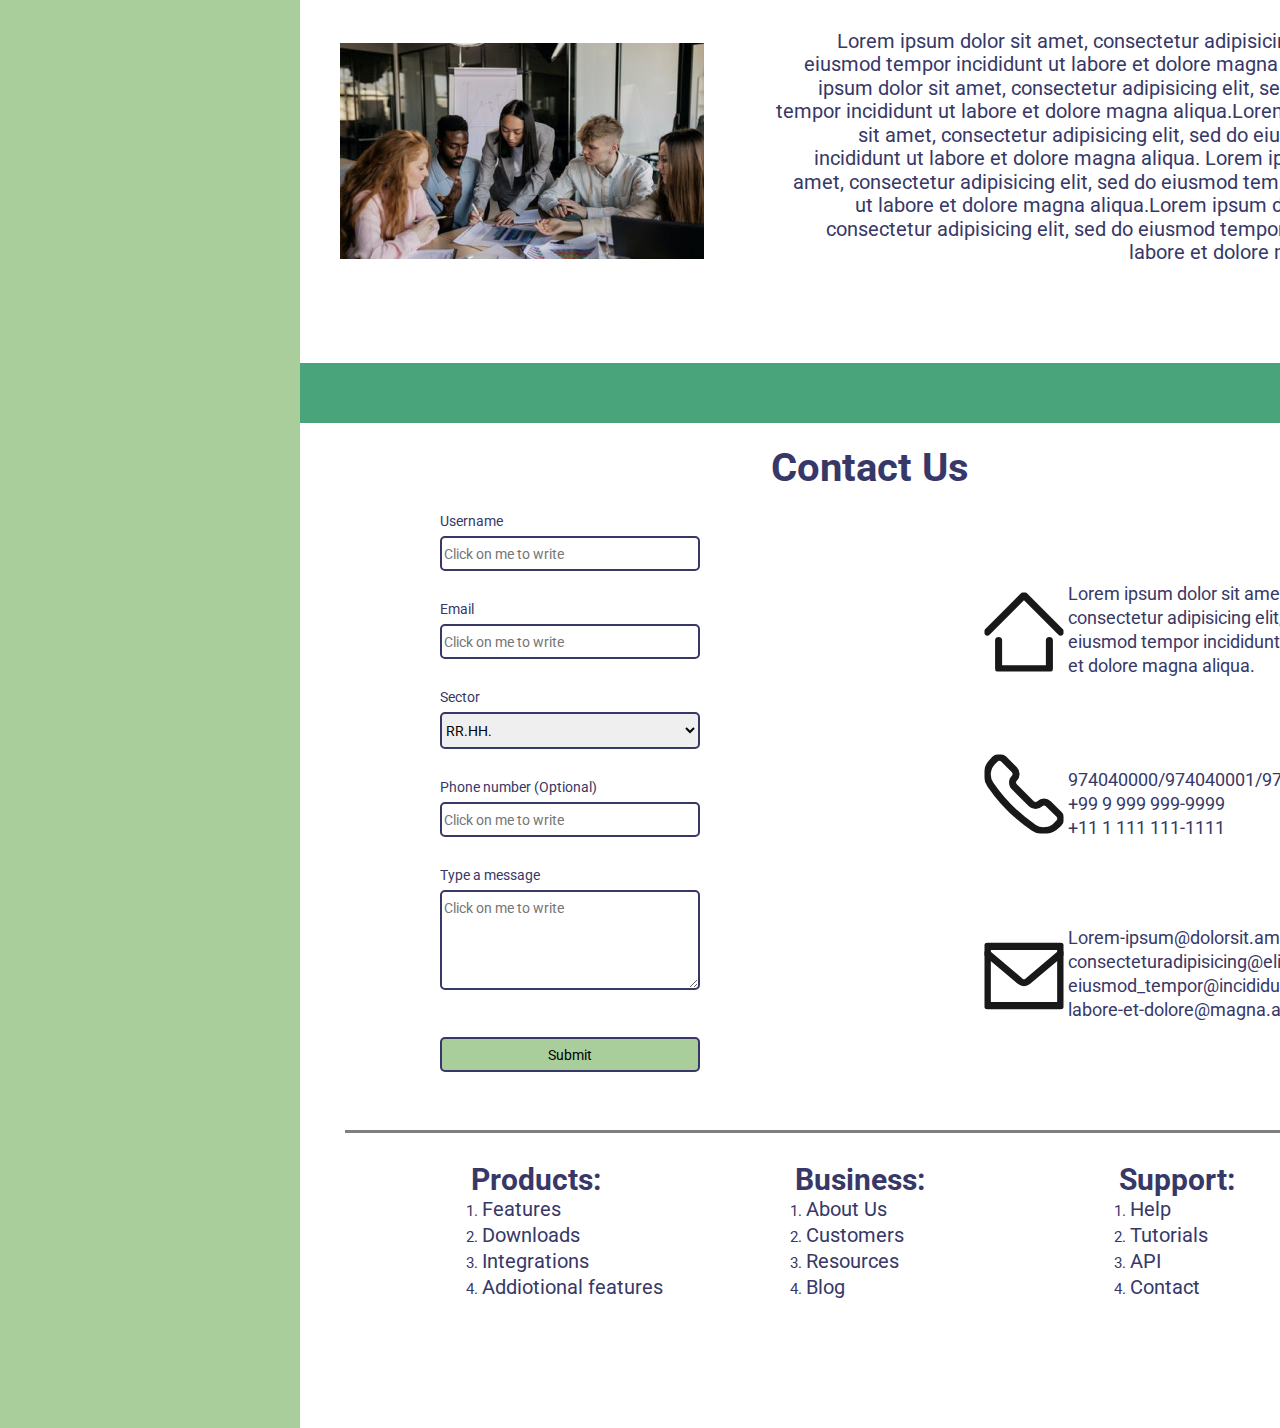
==== commit 775b5f74: "BaSP-W03-2022: Changed heights of shortcuts section and of contact-us section. And done the homepage" ====
--- a/semana-03/index.html
+++ b/semana-03/index.html
@@ -72,18 +72,16 @@
             <section id="im-trackgenix">
                 <div class="im-trackgenix-div">
                     <h2 id="im-trackgenix-title">Hi, I'm Trackgenix by Baltazar's Team</h2>
-                    <p>Lorem ipsum dolor sit amet consectetur adipisicing.</p>
-                    <p>
-                        Lorem ipsum dolor sit amet consectetur adipisicing elit. Enim maxime ab nisi dignissimos
-                        pariatur reprehenderit tempora hic, laboriosam tempore officiis eos dolorem ea? Quidem,
-                        commodi dolores eligendi similique earum repudiandae est nostrum dolore sit ab!
-                        Reprehenderit, est minima.
-                    </p>
-                    <p>
-                        Lorem ipsum dolor sit amet consectetur adipisicing elit. Enim maxime ab nisi dignissimos
-                        pariatur reprehenderit tempora hic, laboriosam tempore officiis eos dolorem ea? Quidem,
-                        commodi dolores eligendi similique earum repudiandae est nostrum dolore sit ab!
-                        Reprehenderit, est minima.
+                    <p class="subtitle">Lorem ipsum dolor sit amet, consectetur adipisicing elit</p>
+                    <p class="im-trackgenix-p" id="im-trackgenix-first-p">
+                        Lorem ipsum dolor sit amet, consectetur adipisicing elit, sed do eiusmod tempor incididunt ut
+                        labore et dolore magna aliqua.Lorem ipsum dolor sit amet, consectetur adipisicing elit, sed do
+                        eiusmod tempor incididunt ut labore et dolore magna aliqua.
+                    </p>
+                    <p class="im-trackgenix-p">
+                        Lorem ipsum dolor sit amet, consectetur adipisicing elit, sed do eiusmod tempor incididunt ut
+                        labore et dolore magna aliqua.Lorem ipsum dolor sit amet, consectetur adipisicing elit, sed do
+                        eiusmod tempor incididunt ut labore et dolore magna aliqua.
                     </p>
                 </div>
                 <div class="im-trackgenix-img-div">
@@ -213,12 +211,13 @@
                     <div class="contact-info">
                         <img src="img/address.svg" alt="house-icon">
                         <address>
-                            <span>12345 First Fake Street, Fake City One, Fake Country</span>
-                            <span>6789 Second Fake Street, Fake City Two, Fake Country</span>
-                            <span>10101 Third Fake Street, Fake City Three, Fake Country</span>
+                            <span>Lorem ipsum dolor sit amet,</span>
+                            <span>consectetur adipisicing elit, sed do</span>
+                            <span>eiusmod tempor incididunt ut labore</span>
+                            <span>et dolore magna aliqua.</span>
                         </address>
                     </div>
-                    <div class="contact-info">
+                    <div class="contact-info" id="phone-num">
                         <img src="img/phone.svg" alt="phone-icon">
                         <address>
                             <span>974040000/974040001/974040002</span>
@@ -237,7 +236,7 @@
                     </div>
                 </div>
             </section>
-            <section id="ordered-list">
+            <section id="shortcuts">
                 <div class="shortcuts-list" id="shortcuts-first-list">
                     <h4>Products:</h4>
                     <ol>
--- a/semana-03/css/styles.css
+++ b/semana-03/css/styles.css
@@ -1,5 +1,6 @@
 * {
     box-sizing: border-box;
+    font-family: 'Roboto', sans-serif;
 }
 /* body backgrounds and main */
 body {
@@ -211,8 +212,23 @@
     padding: 30px;
 }
 .subtitle {
+    font-weight: 700;
+    font-size: 30px;
+    line-height: 35px;
+    color: rgba(55, 56, 103, 0.7);
+    padding-top: 3px;
+}
+.im-trackgenix-p {
+    font-weight: 400;
     font-size: 20px;
-    padding-top: 3px;
+    line-height: 23px;
+    margin-top: 15px;
+}
+#im-trackgenix-first-p {
+    margin-top: 45px;
+}
+.im-trackgenix-p, #im-trackgenix-first-p, #im-trackgenix-title, .subtitle {
+    width: 366px;
 }
 section>div>p {
     font-size: 20px;
@@ -275,17 +291,22 @@
 }
 .contact-info-div {
     width: 426px;
+    height: 424px;
     float: right;
-    margin-right: 30px;
-    margin-bottom: 80px;
+    margin: 69px 30px 69px 170px;
+}
+.contact-info {
+    width: 426px;
+    height: 92px;
 }
 
 .contact-info>img , address {
     display: inline-block;
-    padding: 25px 10px 25px 0px;
+    /* padding: 25px 10px 25px 0px; */
 }
 .contact-info>img {
-    width: 15%;
+    width: 80px;
+    height: 80px;
 }
 .contact-info>address {
     width: 75%;
@@ -293,6 +314,9 @@
     padding-bottom: 0px;
     font-size: 18px;
 }
+#phone-num {
+    margin: 80px 0px;
+}
 form {
     width: 260px;
     height: 562px;
@@ -307,6 +331,9 @@
 }
 input , select , textarea {
     width: 100%;
+    font-weight: 400;
+    font-size: 14px;
+    line-height: 16px;
     border-radius: 5px;
     border-color: #373867;
     border-style: solid;
@@ -327,10 +354,13 @@
 .shortcuts-list {
     display: inline-block;
     width: 200px;
-    margin-left: 120px;
-    margin-bottom: 80px;
-    text-align: left;
+    margin: 30px 60px 80px 60px;
+    text-align: left;
+}
+ol {
+    list-style-type: decimal;
+    list-style-position: inside;
 }
 #shortcuts-first-list {
-    margin-left: 140px
-}
+    margin-left: 100px
+}
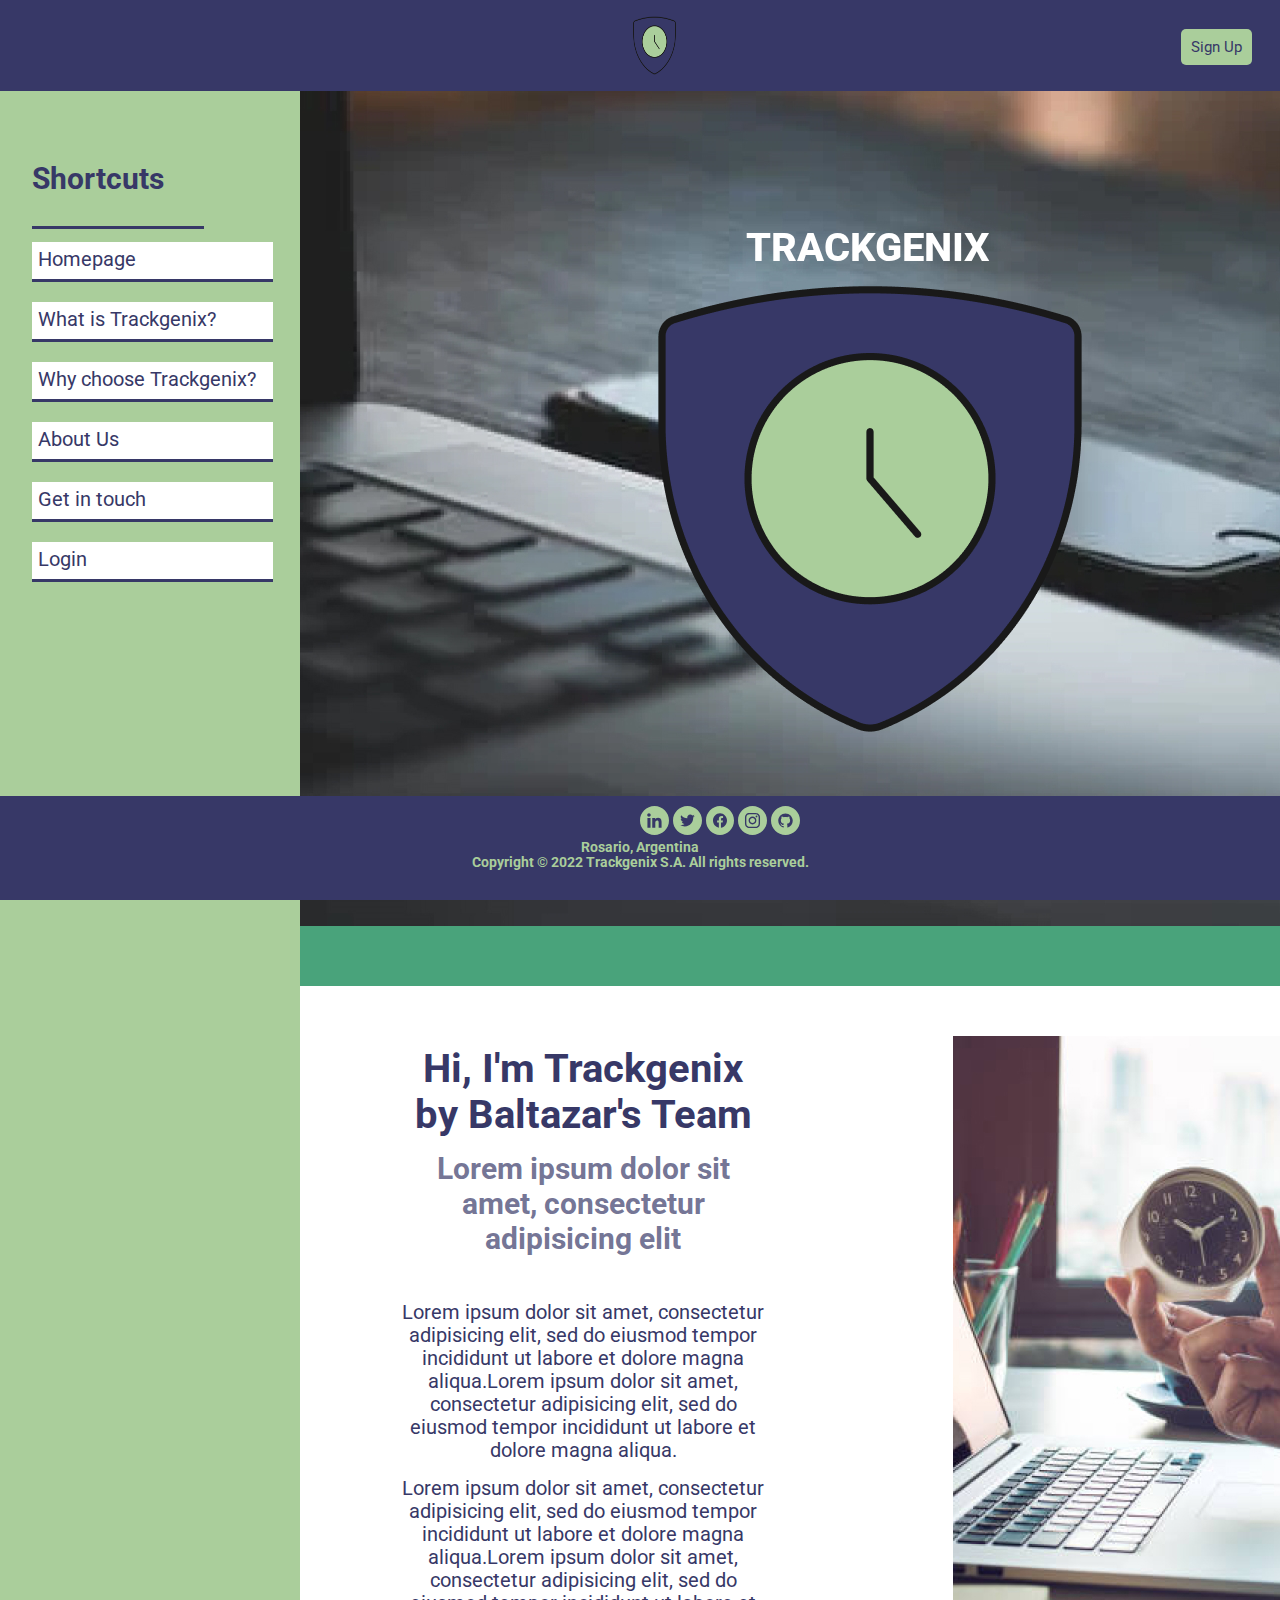
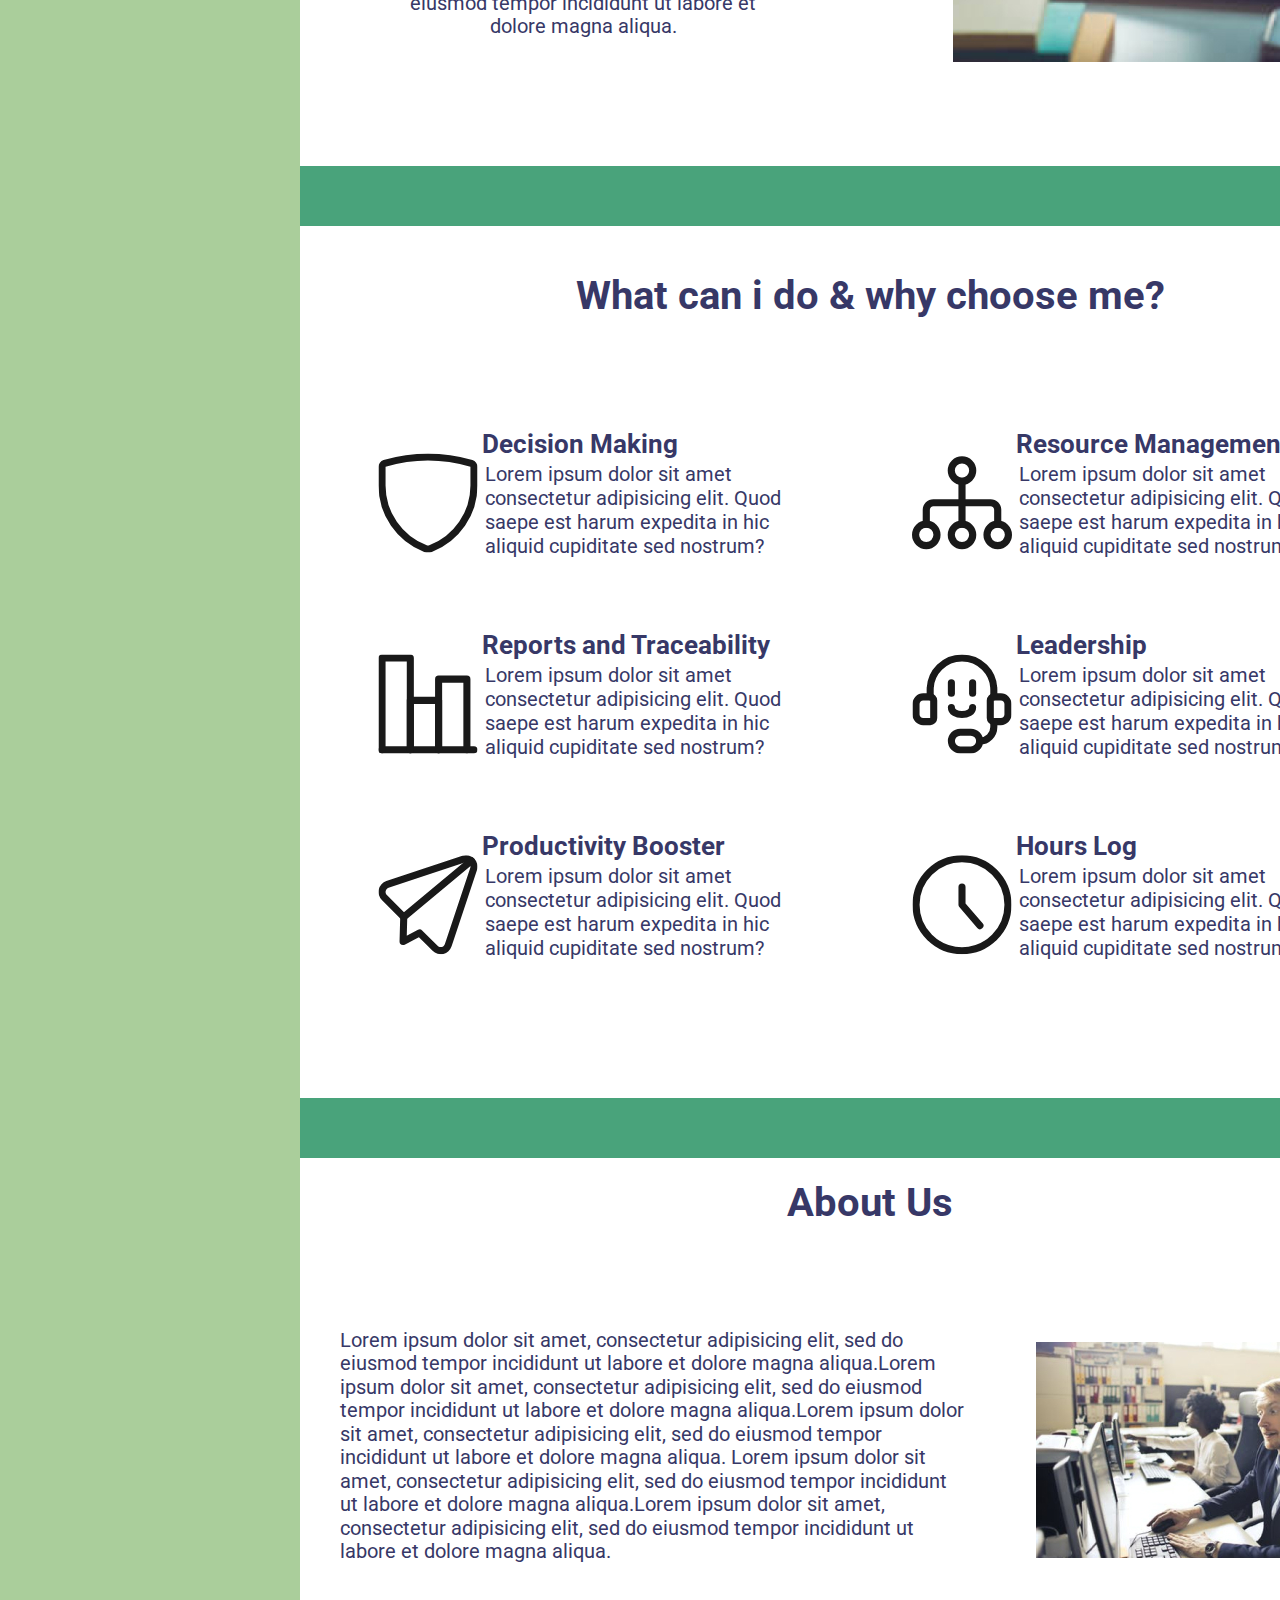
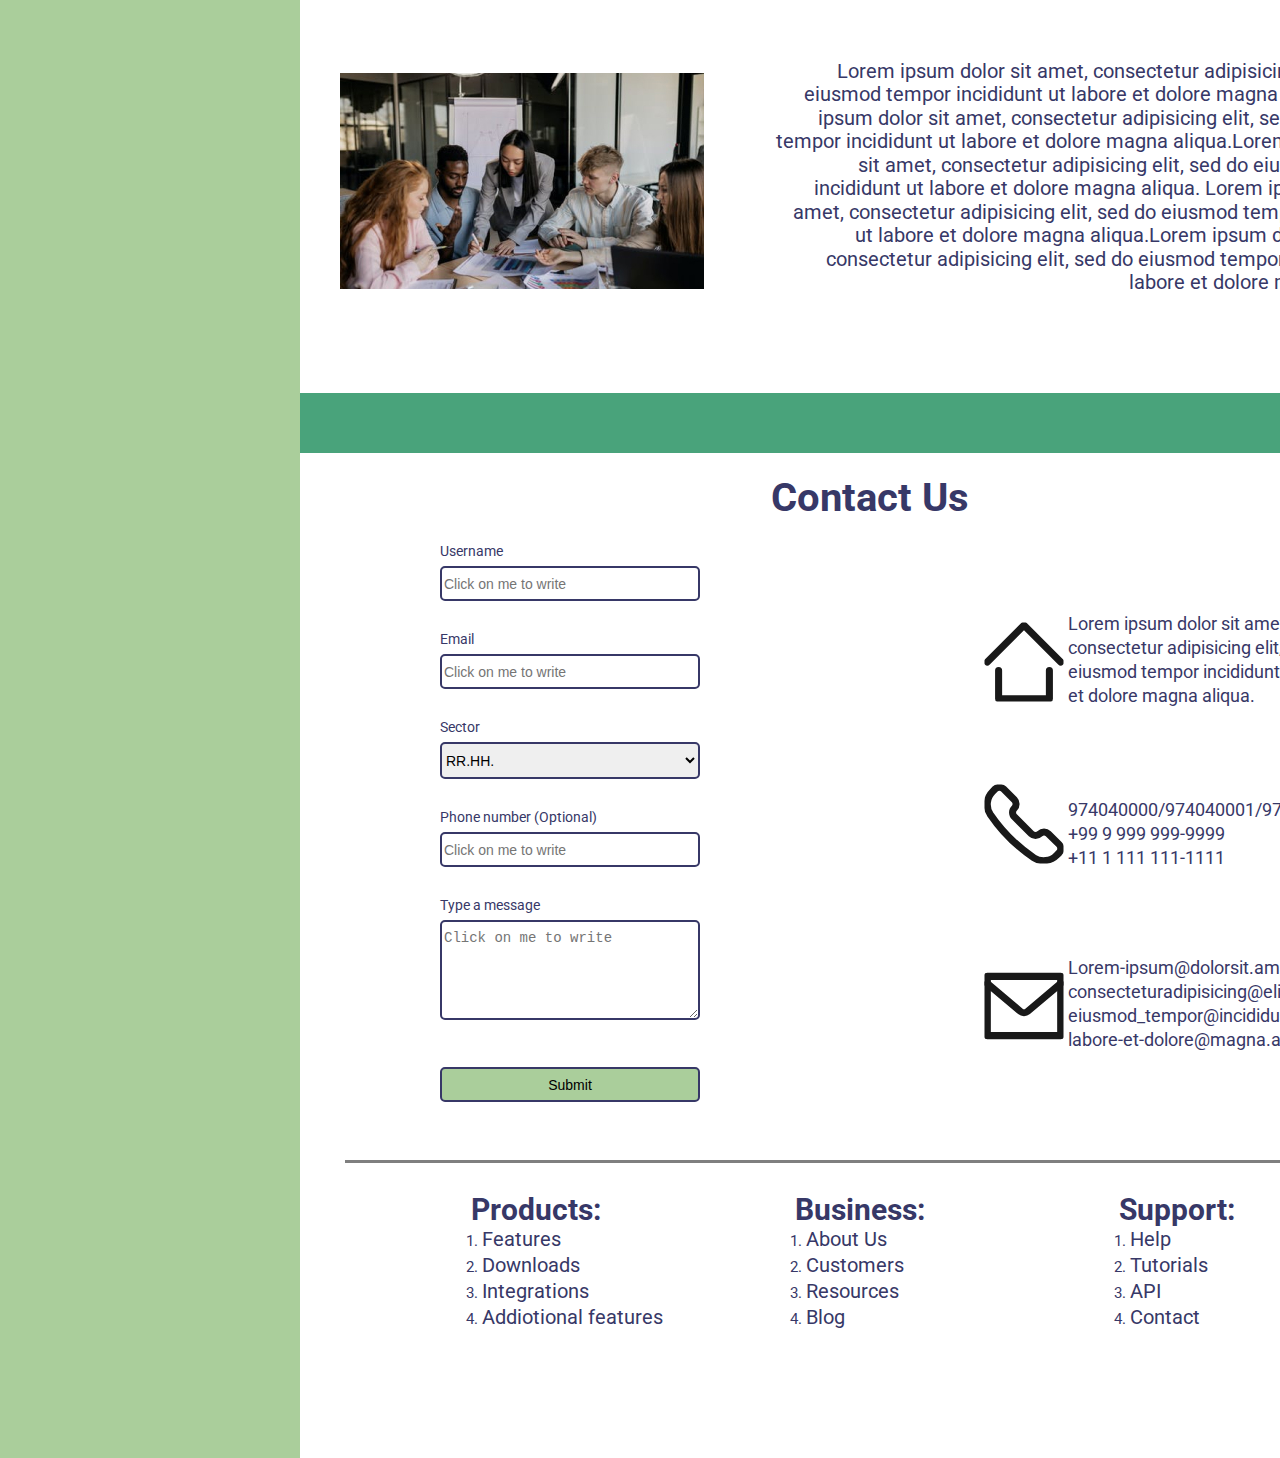
==== commit 1f80788b: "BaSP-W03-2022: Applied final touches and corrected the identation of the css" ====
--- a/semana-03/index.html
+++ b/semana-03/index.html
@@ -12,58 +12,56 @@
         <link rel="stylesheet" href="css/styles.css">
     </head>
     <body>
-        <div id="layout">
-            <header class="layout">
-                <img src="img/logo.png" alt="small-logo-of-a-shield-with-a-watch-inside">
-                <a href="#homepage" class="sign-up-button" id="header-sign-up-button">Sign Up</a>
-            </header>
-            <aside class="layout">
-                <nav>
-                    <div>Shortcuts</div>
-                    <ul>
-                        <li>
-                            <a href="#homepage">Homepage</a>
-                        </li>
-                        <li>
-                            <a href="#im-trackgenix">What is Trackgenix?</a>
-                        </li>
-                        <li>
-                            <a href="#what-why">Why choose Trackgenix?</a>
-                        </li>
-                        <li>
-                            <a href="#about-us">About Us</a>
-                        </li>
-                        <li>
-                            <a href="#contact-us">Get in touch</a>
-                        </li>
-                        <li>
-                            <a href="#homepage">Login</a>
-                        </li>
-                    </ul>
-                </nav>
-            </aside>
-            <footer class="layout">
-                <div class="footer-content" id="social-media-bar">
-                    <a href="https://ar.linkedin.com/" target="_blank">
-                        <img src="img/linkedin.svg" alt="linkedin-icon">
-                    </a>
-                    <a href="https://twitter.com/" target="_blank">
-                        <img src="img/twitter.svg" alt="twitter-icon">
-                    </a>
-                    <a href="https://es-la.facebook.com/" target="_blank">
-                        <img src="img/facebook.svg" alt="facebook-icon">
-                    </a>
-                    <a href="https://www.instagram.com/" target="_blank">
-                        <img src="img/instagram.svg" alt="instagram-icon">
-                    </a>
-                    <a href="https://github.com/" target="_blank">
-                        <img src="img/githab.svg" alt="git-hub-icon">
-                    </a>
-                </div>
-                <p class="footer-content">Rosario, Argentina</p>
-                <p class="footer-content">Copyright © 2022 Trackgenix S.A. All rights reserved.</p>
-            </footer>
-        </div>
+        <header class="layout">
+            <img src="img/logo.png" alt="small-logo-of-a-shield-with-a-watch-inside">
+            <a href="#homepage" class="sign-up-button">Sign Up</a>
+        </header>
+        <aside class="layout">
+            <nav>
+                <div>Shortcuts</div>
+                <ul>
+                    <li>
+                        <a href="#homepage">Homepage</a>
+                    </li>
+                    <li>
+                        <a href="#im-trackgenix">What is Trackgenix?</a>
+                    </li>
+                    <li>
+                        <a href="#what-why">Why choose Trackgenix?</a>
+                    </li>
+                    <li>
+                        <a href="#about-us">About Us</a>
+                    </li>
+                    <li>
+                        <a href="#contact-us">Get in touch</a>
+                    </li>
+                    <li>
+                        <a href="#homepage">Login</a>
+                    </li>
+                </ul>
+            </nav>
+        </aside>
+        <footer class="layout">
+            <div class="footer-content" id="social-media-bar">
+                <a href="https://ar.linkedin.com/" target="_blank">
+                    <img src="img/linkedin.svg" alt="linkedin-icon">
+                </a>
+                <a href="https://twitter.com/" target="_blank">
+                    <img src="img/twitter.svg" alt="twitter-icon">
+                </a>
+                <a href="https://es-la.facebook.com/" target="_blank">
+                    <img src="img/facebook.svg" alt="facebook-icon">
+                </a>
+                <a href="https://www.instagram.com/" target="_blank">
+                    <img src="img/instagram.svg" alt="instagram-icon">
+                </a>
+                <a href="https://github.com/" target="_blank">
+                    <img src="img/githab.svg" alt="git-hub-icon">
+                </a>
+            </div>
+            <p class="footer-content">Rosario, Argentina</p>
+            <p class="footer-content">Copyright © 2022 Trackgenix S.A. All rights reserved.</p>
+        </footer>
         <main>
             <section id="homepage">  
                 <h1>Trackgenix</h1>
--- a/semana-03/css/styles.css
+++ b/semana-03/css/styles.css
@@ -1,8 +1,8 @@
+/* global */
 * {
     box-sizing: border-box;
-    font-family: 'Roboto', sans-serif;
-}
-/* body backgrounds and main */
+}
+/* elements */
 body {
     background-color: #aace9b;
     font-family: 'Roboto', sans-serif;
@@ -10,61 +10,83 @@
     font-size: 15px;
     line-height: 24px;
     text-align: center;
-    color: #373867
+    color: #373867;
 }
 body > main {
-    background-color: #ffffff;
     width: 1140px;
     margin-left: 300px;
-}
-
-/* layout - done */
+    background-color: #ffffff;
+}
 header {
-    background-color: #373867;
     position: fixed;
+    display: block;
     width: 100%;
-    height: 91px;  
-    display: block;
+    height: 91px;
     top: 0;
     margin: 0;
-    z-index: 3;
+    background-color: #373867;
 }
 header img {
+    display: inline;
     width: 45px;
     height: 61px;
     margin: 15px auto 15px 40%;
+}
+header a {
     display: inline;
-}
-.sign-up-button {
     float: right;
     width: 65px;
-    line-height: 34px;
     padding: 1px 3px;
     margin: 29px 28px 0 30%;
-    background-color: #aace9b;
-    border-radius: 5px;
-    display: inline;
     box-sizing: content-box;
     top: 29px;
     right: 28px;
+    background-color: #aace9b;
+    border-radius: 5px;
+    line-height: 34px;
 }
 aside {
+    position: fixed;
     width: 300px;
     top: 0;
+    margin-top: 91px;
     background-color: #aace9b;
-    margin-top: 91px;
+    text-align: left;
+}
+nav div {
+    padding-bottom: 30px;
+    margin: 70px 96px 13px 32px;
+    border-bottom: 3px solid #373867;
+    font-weight: 700;
+    font-size: 30px;
+    line-height: 35px;
+}
+nav li {
+    float: center;
+    width: 241px;
+    bottom: 50%;
+    padding: 6px;
+    margin: 0px 35px 23px 32px;
+    background-color: #ffffff;
+    box-shadow: 0px 3px 0px #373867;
+}
+nav li a {
+    font-size: 20px;
+    font-weight: 400;
+    line-height: 23px;
+    color: #373867;
+}
+a, a:active, a:hover {
+    text-decoration-line: none;
+    color: #373867;
+}
+footer {
+    display: block;
     position: fixed;
-    z-index: 2;
-    text-align: left;
-}
-footer {
-    background-color: #373867;
     width: 100%;
     height: 104px;
-    display: block;
-    position: fixed;
     bottom: 0;
-    z-index: 3;
+    background-color: #373867;
 }
 footer img {
     height: 90%;
@@ -81,286 +103,239 @@
     text-align: center;
     color: #aace9b;
 }
+section {
+    display: block;
+    height: 835px;
+    margin: 91px 0px 104px 0px;
+    box-sizing: content-box;
+    border-bottom: 60px solid #49a37b;
+}
+h1 {
+    position: absolute;
+    width: 245px;
+    height: 47px;
+    left: 745px;
+    top: 224px;
+    font-size: 40px;
+    font-weight: 800;
+    text-align: center;
+    line-height: 47px;
+    text-transform: uppercase;
+    color: #ffffff;
+}
 section > img {
     width: 448px;
     height: 472px;
     margin: 182px 346px 180px 346px;
 }
-section#homepage {
+h2 {
+    padding: 10px;
+    font-size: 40px;
+    font-weight: 700;
+    line-height: 46px;
+    text-align: center;
+}
+h3 {
+    font-size: 40px;
+    font-weight: 700;
+    line-height: 30px;
+}
+div>h3 {
+    font-size: 26px;
+}
+section>h3 {
+    padding: 30px;
+    text-align: center;
+}
+section>div>p {
+    font-size: 20px;
+    font-weight: 400;
+    line-height: 23.44px;
+}
+section>div>div>p {
+    padding: 3px;
+    font-size: 20px;
+}
+form {
+    width: 260px;
+    height: 562px;
+    margin-left: 140px;
+}
+form , .contact-info-div {
+    display: inline-block;
+}
+label {
+    display: block;
+    margin-bottom: 7px;
+    font-size: 14px;
+    font-weight: 500 medium;
+    line-height: 16px;
+}
+input , select , textarea {
+    width: 100%;
+    padding-top: 7.5px;
+    padding-bottom: 7.5px;
+    margin-bottom: 30px;
+    border: 2px solid #373867;
+    border-radius: 5px;
+    font-weight: 400;
+    font-size: 14px;
+    line-height: 16px;
+}
+textarea {
+    height: 100px;
+}
+span {
+    display: block;
+}
+h4 {
+    padding: 5px;
+    font-size: 30px;
+    font-weight: 700;
+}
+ol {
+    list-style-type: decimal;
+    list-style-position: inside;
+}
+/* classes */
+.im-trackgenix-div {
+    display: inline-block;
+    width: 366px;
+    height: 678px;
+    margin-top: 75px;
+}
+.subtitle {
+    width: 366px;;
+    padding-top: 3px;
+    font-weight: 700;
+    font-size: 30px;
+    line-height: 35px;
+    color: rgba(55, 56, 103, 0.7);
+}
+.im-trackgenix-p {
+    width: 366px;
+    margin-top: 15px;
+    font-weight: 400;
+    font-size: 20px;
+    line-height: 23px;
+}
+.ww-div {
+    display: inline-block;
+    width: 438px;
+    height: 100px;
+    margin: 70px 56px 30px 36px;
+}
+.ww-el {
+    display: inline-block;
+    width: 100px;
+    height: 100px;
+}
+.ww-el-t {
+    display: inline-block;
+    width: 326px;
+    height: 92px;
+    text-align: left;
+}
+.au-el , .au-el-t {
+    display: inline-block;
+    margin: 81px 66px 0px 30px;
+}
+.au-el-t {
+    width: 626px;
+    height: 250px;
+    text-align: left;
+}
+.au-el {
+    width: 364px;
+}
+.contact-info-div {
+    float: right;
+    width: 426px;
+    height: 424px;
+    margin: 69px 30px 69px 170px;
+}
+.contact-info {
+    width: 426px;
+    height: 92px;
+}
+.contact-info>img {
+    display: inline-block;
+    width: 80px;
+    height: 80px;
+}
+.contact-info>address {
+    display: inline-block;
+    width: 75%;
+    padding-top: 0px;
+    padding-bottom: 0px;
+    font-size: 18px;
+}
+.submit {
+    margin: 10px 0px 10px 0px;
+    background-color: #aace9b;
+}
+.shortcuts-list {
+    display: inline-block;
+    width: 200px;
+    margin: 30px 60px 80px 60px;
+    text-align: left;
+}
+.shortcuts-list a {
+    font-size: 20px;
+}
+/* IDS */
+#homepage {
+    margin-bottom: 0px;
     background-image: url("../img/background-img.jpg");
     background-repeat: no-repeat;
     background-size: cover;
-    margin-bottom: 0px;
-}
-
-
+}
 #im-trackgenix {
+    display: inline-block;
     width: 1140px;
     height: 780px;
-    display: inline-block;
     margin: 0px;
-
-}
-.im-trackgenix-div {
-    display: inline-block;
+}
+#title-im-track {
+    width: 30%;
+}
+#im-trackgenix>div {
+    float: left;
+    width: 438px;
+    margin: 50px 11px 0px 100px;
+}
+#im-trackgenix-first-p {
+    margin-top: 45px;
+}
+#im-trackgenix-first-p, #im-trackgenix-title {
     width: 366px;
-    height: 678px;
-    margin-top: 75px;
-}
-section#im-trackgenix>div {
-    width: 438px;
-    float: left;
-    margin: 50px 11px 0px 100px;
-}
-
-/* buttons and more = b&m */
-
-/* b&m - section settings */
-section {
-    margin: 91px 0px 104px 0px;
-    height: 835px;
-    display: block;
-    box-sizing: content-box;
-    border-bottom: 60px solid #49a37b;
 }
 #what-why , #about-us , #contact-us , #shortcuts {
     margin: 0px;
 }
-section#contact-us {
+#what-why-title {
+    margin-top: 30px;
+    margin-bottom: 30px;
+}
+#au-el-r , #au-el-t-r {
+    margin: 81px 30px 0px 0px;
+    text-align: right;
+}
+#contact-us {
+    height: 707px;
     border: none;
-    height: 707px;
-    text-align: left;
-}
-section#shortcuts {
+    text-align: left;
+}
+#phone-num {
+    margin: 80px 0px;
+}
+#shortcuts {
     width: 1050px;
     height: 295px;
     margin-left: 45px;
     border: none;
     border-top: 3px solid rgba(0 , 0 ,0 , 50%);
 }
-
-
-/* b&m - a states - done */
-a, a:active, a:hover {
-    text-decoration-line: none;
-    color: #373867;
-}
-
-/* b&m - nav bar - done */
-nav div {
-    font-weight: 700;
-    font-size: 30px;
-    line-height: 35px;
-    padding-bottom: 30px;
-    margin: 70px 96px 13px 32px;
-    border-bottom: 3px solid #373867;
-}
-nav li {
-    width: 241px;
-    float: center;
-    bottom: 50%;
-    padding: 6px;
-    margin: 0px 35px 23px 32px;
-    background-color: #ffffff;
-    box-shadow: 0px 3px 0px #373867;
-}
-nav li a {
-    color: #373867;
-    font-size: 17px;
-    font-weight: 400;
-}
-
-/* b&m - h & p settings - comparar fuentes con figma*/  
-h1 {
-    color: #ffffff;
-    text-transform: uppercase;
-    font-size: 40px;
-    font-weight: 800;
-    text-align: center;
-    line-height: 47px;
-    position: absolute;
-    width: 245px;
-    height: 47px;
-    left: 745px;
-    top: 224px;
-}
-h2 {
-    font-size: 40px;
-    font-weight: 700;
-    line-height: 46px;
-    padding: 10px;
-    text-align: center;
-}
-h3 {
-    font-size: 40px;
-    font-weight: 700;
-    line-height: 30px;
-}
-h4 {
-    font-size: 30px;
-    font-weight: 700;
-    padding: 5px;
-}
-h2#title-im-track {
-    width: 30%;
-}
-div>h3 {
-    font-size: 26px;
-}
-section>h3 {
-    text-align: center;
-    padding: 30px;
-}
-.subtitle {
-    font-weight: 700;
-    font-size: 30px;
-    line-height: 35px;
-    color: rgba(55, 56, 103, 0.7);
-    padding-top: 3px;
-}
-.im-trackgenix-p {
-    font-weight: 400;
-    font-size: 20px;
-    line-height: 23px;
-    margin-top: 15px;
-}
-#im-trackgenix-first-p {
-    margin-top: 45px;
-}
-.im-trackgenix-p, #im-trackgenix-first-p, #im-trackgenix-title, .subtitle {
-    width: 366px;
-}
-section>div>p {
-    font-size: 20px;
-    font-weight: 400;
-    line-height: 23.44px;
-}
-section>div>div>p {
-    font-size: 20px;
-    padding: 3px;
-}
-.shortcuts-list a {
-    font-size: 20px;
-}
-span {
-    display: block;
-}
-
-/* b&m - ww settings - done */
-.ww-div {
-    display: inline-block;
-    width: 438px;
-    height: 100px;
-    margin: 50px 56px 50px 36px;
-    align-content: center;
-}
-.ww-el {
-    display: inline-block;
-    width: 100px;
-    height: 100px;
-}
-.ww-el-t {
-    display: inline-block;
-    width: 326px;
-    height: 92px;
-    text-align: left;
-}
-
-/* b&m - au settings - done */
-.au-el , .au-el-t {
-    display: inline-block;
-    margin: 81px 66px 0px 30px;
-}
-.au-el-t {
-    width: 626px;
-    height: 250px;
-    text-align: left;
-}
-.au-el {
-    width: 364px;
-}
-#au-el-r , #au-el-t-r {
-    margin: 81px 30px 0px 0px;
-    text-align: right; 
-} 
-
-
-/* b&m - cu settings */
-form , .contact-info-div {
-    display: inline-block;
-}
-.contact-info-div {
-    width: 426px;
-    height: 424px;
-    float: right;
-    margin: 69px 30px 69px 170px;
-}
-.contact-info {
-    width: 426px;
-    height: 92px;
-}
-
-.contact-info>img , address {
-    display: inline-block;
-    /* padding: 25px 10px 25px 0px; */
-}
-.contact-info>img {
-    width: 80px;
-    height: 80px;
-}
-.contact-info>address {
-    width: 75%;
-    padding-top: 0px;
-    padding-bottom: 0px;
-    font-size: 18px;
-}
-#phone-num {
-    margin: 80px 0px;
-}
-form {
-    width: 260px;
-    height: 562px;
-    margin-left: 140px;
-}
-label {
-    font-size: 14px;
-    font-weight: 500 medium;
-    line-height: 16px;
-    display: block;
-    margin-bottom: 7px;
-}
-input , select , textarea {
-    width: 100%;
-    font-weight: 400;
-    font-size: 14px;
-    line-height: 16px;
-    border-radius: 5px;
-    border-color: #373867;
-    border-style: solid;
-    border-width: 2px;
-    padding-top: 7.5px;
-    padding-bottom: 7.5px;
-    margin-bottom: 30px;
-} 
-textarea {
-    height: 100px;
-}
-.submit {
-    margin: 10px 0px 10px 0px;
-    background-color: #aace9b;
-}
-
-/* b&m - shortcuts settings - done */
-.shortcuts-list {
-    display: inline-block;
-    width: 200px;
-    margin: 30px 60px 80px 60px;
-    text-align: left;
-}
-ol {
-    list-style-type: decimal;
-    list-style-position: inside;
-}
 #shortcuts-first-list {
     margin-left: 100px
-}
+}